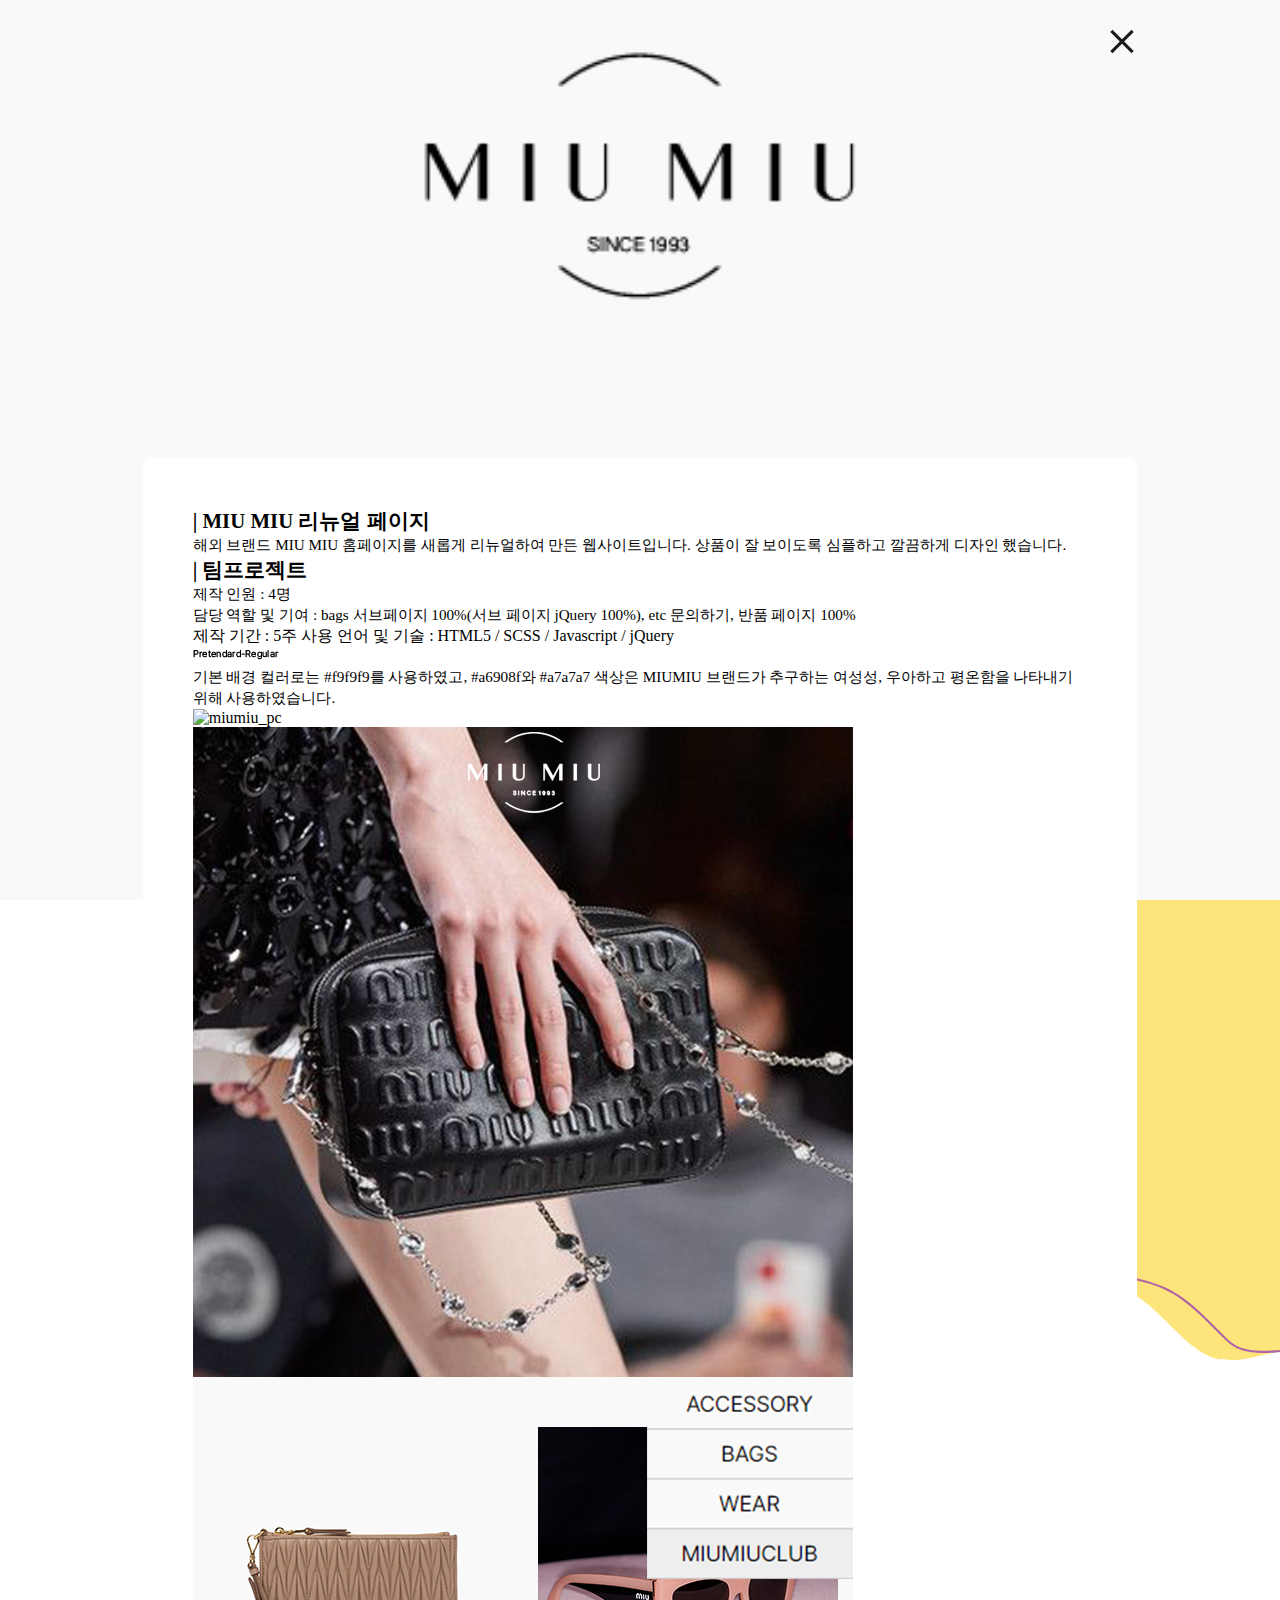
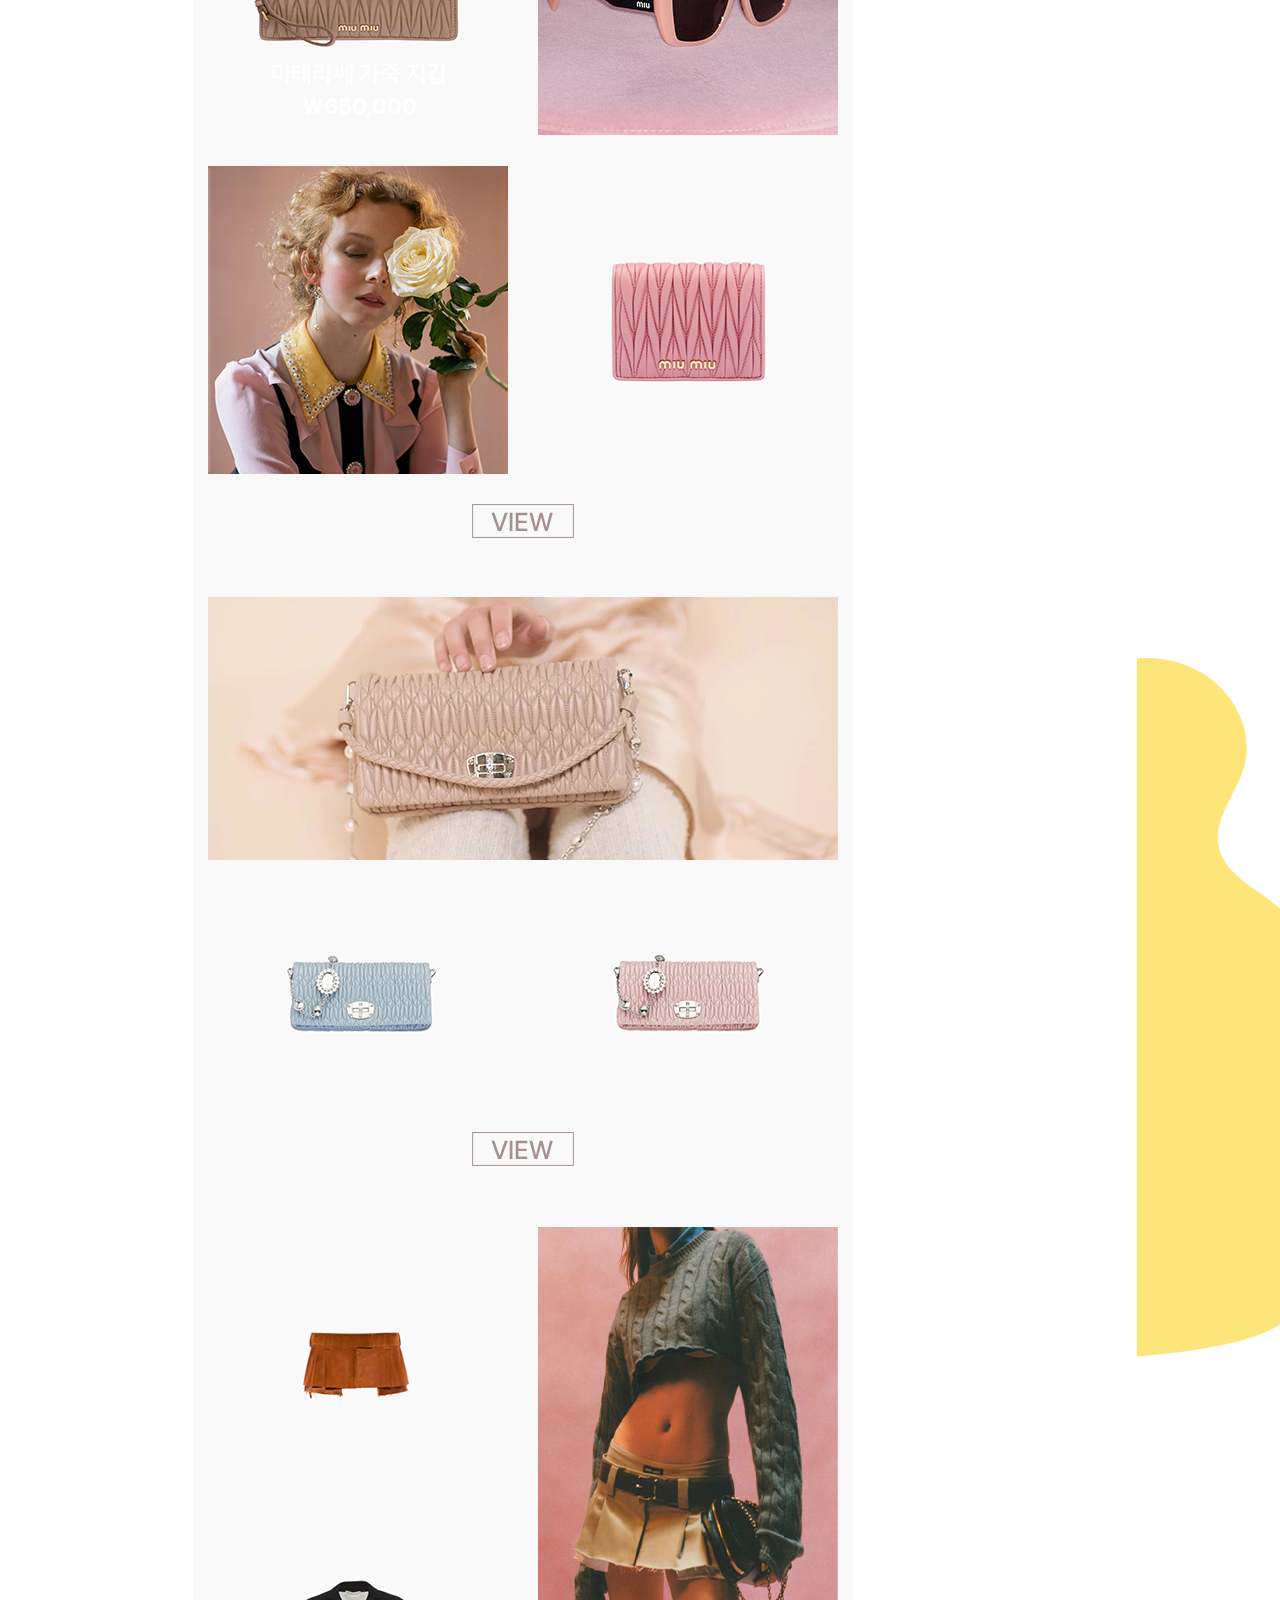
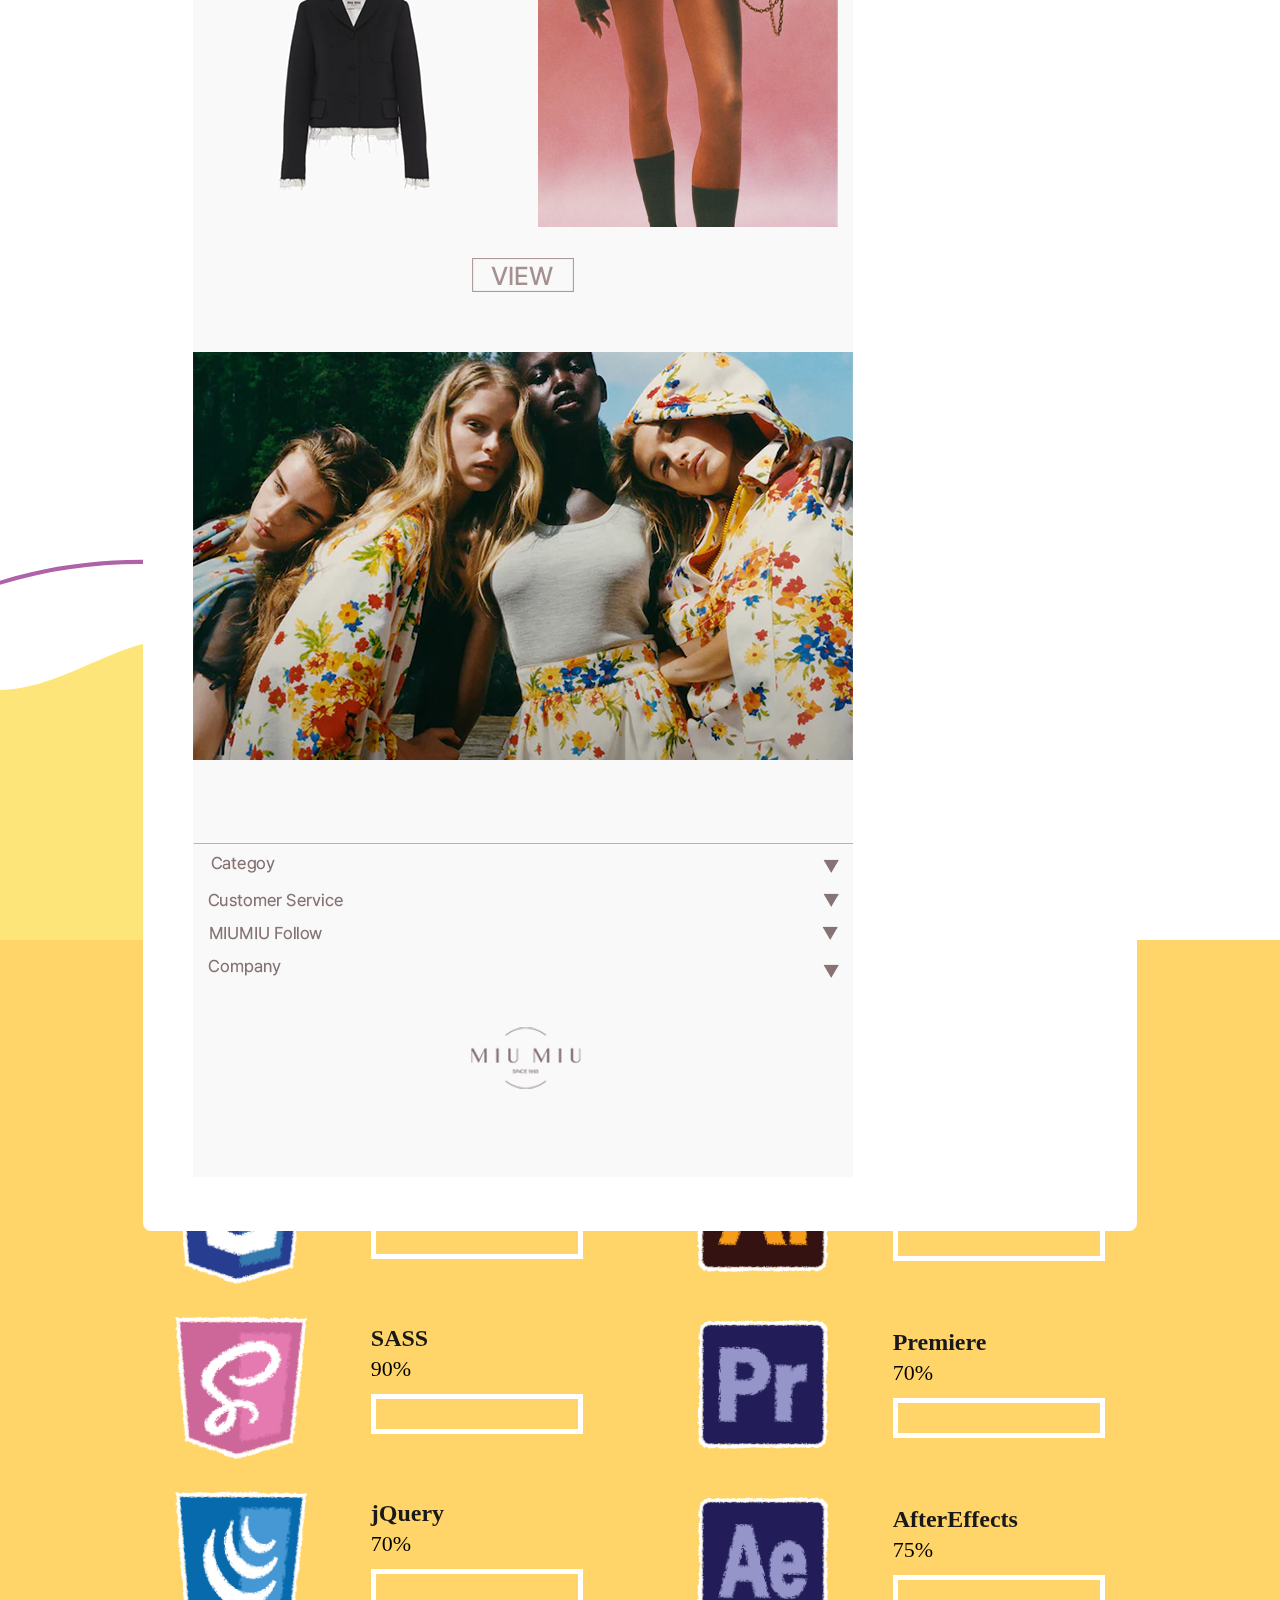
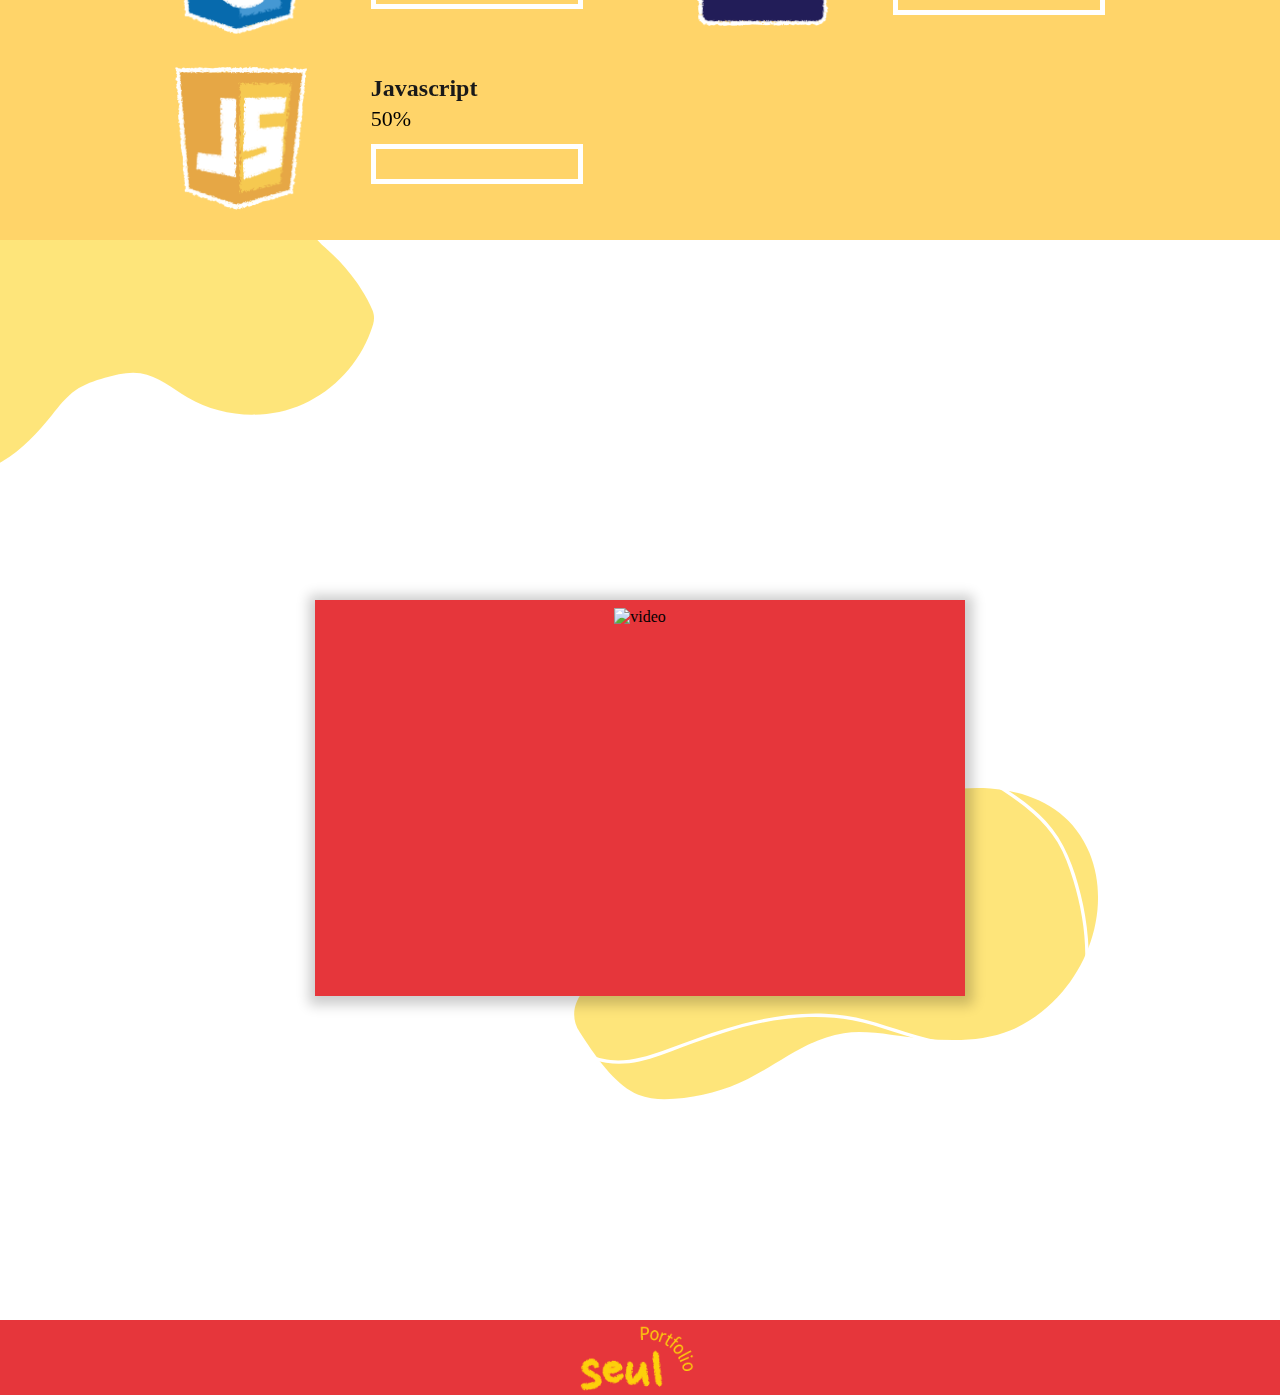
==== index.html @ ece0b1a2 "Add files via upload" ====
<!DOCTYPE html>
<html lang="ko">
<head>
    <meta charset="UTF-8">
    <meta http-equiv="X-UA-Compatible" content="IE=edge">
    <meta name="title" property="og:title" content="seul's portfolio">
    <meta name="images" property="og:image" content="./images/thumnail.png">
    <meta name="description" property="og:description" content="안녕하세요! 이슬의 프로필 포트폴리오입니다.">
    <meta name="type" property="og:type" content="article">
    <meta name="Author" content="이슬">
    <meta name="description" content="프로필 포트폴리오입니다. 스킬과 포트폴리오 작업물을 볼 수 있습니다.">
    <link rel="stylesheet" href="./css/index.css">
    <link rel="shortcut icon" href="./images/favicon.ico">
    <script src="./js/jquery.js"></script>
    <script src="./js/script.js"></script>
    <title>LEE SEUL</title>
</head>
<body>
    <div id="wrapper">
        <header>
            <div class="grid">
                <div class="logo">
                    <a href="./index.html"><img src="./images/logo_red.png" alt="logoRed" /></a>
                </div>
                
                <div class="mobileMenu">
                    <span></span>
                    <span></span>
                    <span></span>
                </div>
                
                <nav>
                    <ul id="gnb">
                        <li><a href="#about">ABOUT</a></li>
                        <li><a href="#web">WEB</a></li>
                        <li><a href="#skills">SKILLS</a></li>
                        <li><a href="#video">VIDEO</a></li>
                        <li><a href="https://github.com/JjongjJong0" target="_blank"><img src="./images/github_icon.png" alt="gitHurb" /></a></li>
                    </ul>
                </nav>
            </div><!--grid-->
        </header>

        <div class="loader">
            <div class="background">
                <div class="grid">
                    <div class="logoBox">
                        <h1>
                            <img src="./images/loading_logo.svg" alt="logo" />
                        </h1>
                    </div>

                    <div class="rotate">
                        <p class="circleText">
                            <img src="./images/rotate_logo.svg" alt="rotateLogo" />
                        </p>
                    </div>
                </div>
            </div>
        </div><!-- loader -->

        <main>
            <section id="about">
                <div class="grid">
                    <h2>ABOUT ME</h2>
                    <div class="about-flex">
                        <div class="polaroidBox">
                            <div class="polaroid">
                                <div class="avatar">
                                    <img src="./images/me.gif" alt="avatar" />
                                </div><!--avatar-->
                                <div class="textBox">
                                    <img src="./images/flowers.png" alt="flowers" />
                                    <strong>ABOUT ME</strong>
                                    <div class="txtEmoji">
                                        <img src="./images/text_emoji.png" alt="textEmoji">
                                    </div>
                                    <div class="txtEmoji blur">
                                        <img src="./images/text_emoji.png" alt="textEmoji" />
                                    </div>
                                </div><!--textBox-->
                            </div><!--polaroid-->
                        </div><!--polaroid-box-->
    
                        <div class="emoji">
                            <div class="tape">
                                <img src="./images/purpletape.png" alt="purpletape" />
                            </div>
                            <div class="yellowStar">
                                <img src="./images/yellow_star.png" alt="yellowStar" />
                            </div>
                            <div class="redStar">
                                <img src="./images/red_star.png" alt="redStar" />
                            </div>
                            <div class="purpleSpring">
                                <img src="./images/purple_spring.png" alt="purpleSpring" />
                            </div>
                            <div class="yellowWave">
                                <img src="./images/yellow_wave.png" alt="yellowWave" />
                            </div>
                            <div class="purpleArrow">
                                <img src="./images/purple_arrow.png" alt="purpleArrow" />
                            </div>
                            
                        </div>
                        
                        <div class="profile">
                            <ul>
                                <li>name.</li>
                                <li>birth.</li>
                                <li>tel.</li>
                                <li>email.</li>
                                <li>language.</li>
                            </ul>
        
                            <ul>
                                <li>이슬</li>
                                <li>1996.11.18</li>
                                <li>010.6445.3759</li>
                                <li>gksmf7073@outlook.kr</li>
                                <li>Japanese</li>
                            </ul>
                        </div><!--profile-->
                    </div><!--about-flex-->
                </div><!--grid-->
            </section><!--about-->

            <div class="square">
                <div class="squareImg1"><img src="./images/square.svg" alt="square1" /></div>

                <div class="squareImg2"><img src="./images/square2.svg" alt="square2" /></div>

                <div class="squareImg3"><img src="./images/square3.svg" alt="square3" /></div>

                <div class="squareImg4"><img src="./images/square4.svg" alt="square4" /></div>

                <div class="squareImg5"><img src="./images/square5.svg" alt="square5" /></div>

                <div class="squareImg6"><img src="./images/square6.svg" alt="square6" /></div>

                <div class="squareImg7"><img src="./images/square7.svg" alt="square7" /></div>
            </div>

            <div id="modal">
                <div class="modal-up">
                    <div class="modal-text">
                        <h3>끊임없이 목표를 향해 달려가다!</h3>
                        <p>안녕하세요 웹퍼블리셔라는 새로운 목표를 향해 달려가고 있는 이슬 입니다.<br>
                        웹퍼블리싱은 생각한것을 바로 웹에 표현할 수 있다는 점이 큰 매력으로 다가왔습니다. 6개월간 학원에서 공부하면서 지치는 날도 많았지만 한번도 즐겁지 않은적이 없었습니다.
                        지금도 꾸준히 즐겁게 공부를 하고 있고, 더욱더 성장하는 모습 보여드리겠습니다.
                        </p>
                    </div>
                    <div class="closeBtn"><img src="./images/close_btn.png" alt="closebutton" /></div>
                </div><!--modalUp-->
            </div><!--modal-->

            <section id="web">
                <div class="grid">
                    <h2>web</h2>
                    <div class="project1 scroll slideLeft">
                        <div class="pro1-box">
                            <div class="purpleStar">
                                <img src="./images/purple_star.png" alt="purpleStar">
                            </div>
                            <div class="box-img">
                                <img src="./images/pro1_pc.png" alt="pro1-box">
                            </div>
                            <div class="pro1-img">
                                <img src="./images/miumiu.png" alt="miumiu">
                                <div class="pro1-text">
                                    <h3>MIU MIU</h3>
                                    <strong>#반응형 #팀프로젝트 #JavaScript #jQuery</strong>
                                    <p>
                                        해외 브랜드 MIU MIU 홈페이지를 리뉴얼하여 만든 웹사이트입니다.
                                    </p>
                                    <button class="view"><a href="https://seul0.github.io/" target="_blank">VIEW SITE</a></button>
                                    <button class="process"><a href="#">DETAILS</a></button>
                                </div><!--pro1-text-->
                            </div> <!--pro1-img-->
                        </div><!--pro1-box-->
                    </div><!--project1-->

                    <div class="pro1-details">
                        <div class="grid">
                            <div class="details-btn">
                                <span></span>
                                <span></span>
                            </div>
                            <div class="title">
                                <img src="./images/miumiu_logo.png" alt="miumiu_logo">
                            </div>
                            <div class="details-txt">
                                <div class="outline">
                                    <strong>| MIU MIU 리뉴얼 페이지</strong>
                                    <p>
                                        해외 브랜드 MIU MIU 홈페이지를 새롭게 리뉴얼하여 만든 웹사이트입니다. 상품이 잘 보이도록 심플하고 깔끔하게 디자인 했습니다.
                                    </p>
                                    <strong>| 팀프로젝트</strong>
                                    <p>제작 인원 : 4명</p>
                                    <p>담당 역할 및 기여 : bags 서브페이지 100%(서브 페이지 jQuery 100%), etc 문의하기, 반품 페이지 100%</p>
                                    제작 기간 : 5주
                                    사용 언어 및 기술 : HTML5 / SCSS / Javascript / jQuery
                                </div>
                                <div class="font">
                                    <h2>| Font</h2>
                                    <p><img src="./images/font_img.png" alt="font_img"></p>
                                </div>
                                <div class="color">
                                    <h2>| Color</h2>
                                    <span></span>
                                    <span></span>
                                    <span></span>
                                    <p> 기본 배경 컬러로는 #f9f9f9를 사용하였고, #a6908f와 #a7a7a7 색상은 MIUMIU 브랜드가 추구하는 여성성, 우아하고 평온함을 나타내기 위해 사용하였습니다. 
                                    </p>
                                </div>
    
                                <div class="img-box">
                                    <div class="img-pc">
                                        <h2>| PC</h2>
                                        <img src="./images/miumiu.png" alt="miumiu_pc">
                                    </div>
    
                                    <div class="img-mobile">
                                        <h2>| Mobile</h2>
                                        <img src="./images/miumiu_mobile.png" alt="miumiu_mobile">
                                    </div>
                                </div><!--img-box-->
                            </div><!--details-txt-->
                        </div><!--grid-->
                    </div><!--pro1-details-->

                    <div class="project2 scroll slideRight">
                        <div class="pro2-box">
                            <div class="purpleWave">
                                <img src="./images/purple_wave.png" alt="purpleWave">
                            </div>
                            <div class="purpleSpring2">
                                <img src="./images/purple_spring2.png" alt="purpleSpring2">
                            </div>
                            <div class="pro2-img">
                                <img src="./images/miumiu.png" alt="re_">
                                <div class="pro2-text">
                                    <h3>re_</h3>
                                    <strong>#반응형 #애니메이션 #모달창</strong>
                                    <p>
                                        LA에 위치한 친환경 식료품점 홈페이지를 클론코딩 하였습니다.
                                    </p>
                                    <button class="view"><a href="https://jjongjjong0.github.io/" target="_blank">VIEW SITE</a></button>
                                </div><!--pro2-text-->
                            </div><!--pro2-img-->
                        </div><!--pro2-box-->
                    </div><!--project2-->

                    <div class="project3 scroll slideLeft">
                        <div class="pro3-box">
                            <div class="purpleTiara">
                                <img src="./images/purple_tiara.png" alt="purpleTiara">
                            </div>
                            <div class="pro3-img">
                                <img src="./images/miumiu.png" alt="LunaBrew">
                                <div class="pro3-text">
                                    <h3>LunaBrew</h3>
                                    <strong>#반응형 #애니메이션 #jQuery</strong>
                                    <p>
                                        수제 맥주 전문점 홈페이지를 클론코딩 하였습니다.
                                    </p>
                                    <button class="view"><a href="#" target="_blank">VIEW SITE</a></button>
                                    <button class="process"><a href="#">DETAILS</a></button>
                                </div><!--pro3-text-->
                            </div><!--pro3-img-->
                        </div><!--pro3-yellow-->
                    </div><!--project3-->

                    <div class="project4 scroll slideRight">
                        <div class="pro4-box">
                            <div class="flowers">
                                <img src="./images/flowers2.png" alt="flowers2">
                            </div>
                            <div class="pro4-red">
                                <div class="pro4-yellow">
                                    <div class="pro4-img">
                                        <img src="./images/miumiu.png" alt="portfolio">
                                        <div class="pro4-text">
                                            <h3>Portfolio</h3>
                                            <strong>#반응형 #모달창 #jQuery</strong>
                                            <p>
                                                포트폴리오를 전시할 목적으로 만든 웹사이트입니다.
                                            </p>
                                            <button class="view"><a href="./index.html" target="_blank">VIEW SITE</a></button>
                                            <button class="process"><a href="#">DETAILS</a></button>
                                        </div><!--pro4-text-->
                                    </div><!--pro4-img-->
                                </div><!--pro4-red-->
                            </div><!--pro4-yellow-->
                        </div><!--pro4-box-->
                    </div><!--project4-->
                </div><!--grid-->
            </section><!--web-->

            <section id="skills">
                <div class="grid">
                    <h2>skills</h2>
                    <div class="skill-box">
                        <ul>
                            <li class="html">
                                <div class="skill-logo"><img src="./images/html_logo.png" alt="html"></div>
                                <div class="gauge-box">
                                    <div class="skill-text">
                                        <h3>HTML</h3>
                                        <span>90%</span>
                                    </div>
                                    <div class="gauge-border">
                                        <div class="skill-bar" aria-valuenow="90" aria-valuemin="0" aria-valuemax="100"></div>
                                    </div><!--gaugeBorder-->
                                </div><!--gauge-box-->
                                <div class="skill-over-txt">
                                    <p>시멘틱 태그를 사용하여 자유자재로 구조를 만들 수 있습니다.</p>
                                </div><!--skill-over-txt-->
                            </li><!--html-->

                            <li class="css">
                                <div class="skill-logo"><img src="./images/css_logo.png" alt="css"></div>
                                <div class="gauge-box">
                                    <div class="skill-text">
                                        <h3>CSS</h3>
                                        <span>90%</span>
                                    </div>
                                    <div class="gauge-border">
                                        <div class="skill-bar" aria-valuenow="90" aria-valuemin="0" aria-valuemax="100"></div>
                                    </div><!--gaugeBorder-->
                                </div><!--gauge-box-->
                                <div class="skill-over-txt">
                                    <p>css의 구조와 속성을 이해하고 원하는 스타일과 반응형으로 구현이 가능합니다.</p>
                                </div><!--skill-over-txt-->
                            </li><!--css-->

                            <li class="sass">
                                <div class="skill-logo"><img src="./images/sass_logo.png" alt="sass"></div>
                                <div class="gauge-box">
                                    <div class="skill-text">
                                        <h3>SASS</h3>
                                        <span>90%</span>
                                    </div>
                                    <div class="gauge-border">
                                        <div class="skill-bar" aria-valuenow="90" aria-valuemin="0" aria-valuemax="100"></div>
                                    </div><!--gaugeBorder-->
                                </div><!--gauge-box-->
                                <div class="skill-over-txt">
                                    <p>중복을 최소화하고 믹스인을 적절히 사용해 코드를 간결하게 작성할 수 있습니다.</p>
                                </div><!--skill-over-txt-->
                            </li><!--sass-->

                            <li class="jquery">
                                <div class="skill-logo"><img src="./images/jquery_logo.png" alt="jquery"></div>
                                <div class="gauge-box">
                                    <div class="skill-text">
                                        <h3>jQuery</h3>
                                        <span>70%</span>
                                    </div>
                                    <div class="gauge-border">
                                        <div class="skill-bar" aria-valuenow="70" aria-valuemin="0" aria-valuemax="100"></div>
                                    </div><!--gaugeBorder-->
                                </div><!--gauge-box-->
                                <div class="skill-over-txt">
                                    <p>웹퍼블리싱에 필요한 제이쿼리는 대체로 플러그인을 사용하지 않고 구현할 수 있습니다.</p>
                                </div><!--skill-over-txt-->
                            </li><!--jquery-->

                            <li class="js">
                                <div class="skill-logo"><img src="./images/js_logo.png" alt="js"></div>
                                <div class="gauge-box">
                                    <div class="skill-text">
                                        <h3>Javascript</h3>
                                        <span>50%</span>
                                    </div>
                                    <div class="gauge-border">
                                        <div class="skill-bar" aria-valuenow="50" aria-valuemin="0" aria-valuemax="100"></div>
                                    </div><!--gaugeBorder-->
                                </div><!--gauge-box-->
                                <div class="skill-over-txt">
                                    <p>문법을 이해하고 읽을 줄 알며, 제이쿼리와 병행해서 활용합니다.</p>
                                </div><!--skill-over-txt-->
                            </li><!--js-->
                        </ul>
                        
                        <ul>
                            <li class="ps">
                                <div class="skill-logo"><img src="./images/ps_logo.png" alt="ps"></div>
                                <div class="gauge-box">
                                    <div class="skill-text">
                                        <h3>Photoshop</h3>
                                        <span>80%</span>
                                    </div>
                                    <div class="gauge-border">
                                        <div class="skill-bar" aria-valuenow="80" aria-valuemin="0" aria-valuemax="100"></div>
                                    </div><!--gaugeBorder-->
                                </div><!--gauge-box-->
                                <div class="skill-over-txt">
                                    <p>로고 제작, 사진 보정을 능숙하게 할 수 있으며, 웹페이지 제작을 위한 시안 작업이 가능합니다.</p>
                                </div><!--skill-over-txt-->
                            </li><!--ps-->

                            <li class="ai">
                                <div class="skill-logo"><img src="./images/ai_logo.png" alt="ai"></div>
                                <div class="gauge-box">
                                    <div class="skill-text">
                                        <h3>Illustrator </h3>
                                        <span>80%</span>
                                    </div>
                                    <div class="gauge-border">
                                        <div class="skill-bar" aria-valuenow="80" aria-valuemin="0" aria-valuemax="100"></div>
                                    </div><!--gaugeBorder-->
                                </div><!--gauge-box-->
                                <div class="skill-over-txt">
                                    <p>로고 제작, 사진 보정을 능숙하게 할 수 있으며, 웹페이지 제작을 위한 시안 작업이 가능합니다.</p>
                                </div><!--skill-over-txt-->
                            </li><!--ai-->

                            <li class="pr">
                                <div class="skill-logo"><img src="./images/pr_logo.png" alt="pr"></div>
                                <div class="gauge-box">
                                    <div class="skill-text">
                                        <h3>Premiere</h3>
                                        <span>70%</span>
                                    </div>
                                    <div class="gauge-border">
                                        <div class="skill-bar" aria-valuenow="70" aria-valuemin="0" aria-valuemax="100"></div>
                                    </div><!--gaugeBorder-->
                                </div><!--gauge-box-->
                                <div class="skill-over-txt">
                                    <p>주제와 기획의도를 파악하고 편집 방향을 설정할 수 있으며, 영상에 자막과 도형을 활용할 수 있습니다.</p>
                                </div><!--skill-over-txt-->
                            </li><!--pr-->

                            <li class="ae">
                                <div class="skill-logo"><img src="./images/ae_logo.png" alt="ae"></div>
                                <div class="gauge-box">
                                    <div class="skill-text">
                                        <h3>AfterEffects</h3>
                                        <span>75%</span>
                                    </div>
                                    <div class="gauge-border">
                                        <div class="skill-bar" aria-valuenow="75" aria-valuemin="0" aria-valuemax="100"></div>
                                    </div><!--gaugeBorder-->
                                </div><!--gauge-box-->
                                <div class="skill-over-txt">
                                    <p>생각한 스토리를 그래픽으로 구현하여 영상으로 제작할 수 있으며, 광고, CG 등 다양한 곳에 적용 및 활용할 수 있습니다.</p>
                                </div><!--skill-over-txt-->
                            </li><!--ae-->
                        </ul>
                    </div><!--skill-box-->
                </div><!--grid-->
            </section><!--skills-->

            <section id="video">
                <div class="video-square">
                    <div class="squareImg8"><img src="./images/square8.svg" alt="square8"></div>

                    <div class="squareImg9"><img src="./images/square9.svg" alt="square"></div>
                </div>
                <div class="grid">
                    <div class="video-box">
                        <div class="video-red">
                            <div class="video-img">
                                <img src="./images/video.png" alt="video">
                                <div class="video-text">
                                    <h3>Diana, Princess of Wales</h3>
                                    <p>
                                        다이애나 왕세자비의 인터뷰를 보고 영감을 받아 제작하였습니다.
                                    </p>
                                    <button class="view anim-explode-container">
                                        <a href="#">VIEW</a>
                                        <svg class="anim-explode" role="presentational" viewBox="0 0 500 500"></svg>
                                    </button>
                                </div><!--video-text-->
                            </div><!--video-img-->
                        </div><!--video-red-->
                    </div><!--video-box-->
                </div><!--grid-->
            </section><!--video-->
        </main>
    
        <footer>
            <div class="grid">
                <a href="./index.html"><img src="./images/logo_yellow.png" alt="logoYellow"></a>
            </div><!--grid-->
        </footer>
    </div><!-- wrap -->
</body>
</html>
---- css/index.css ----
@font-face {
  font-family: 'Nanum Pen';
  font-style: normal;
  src: url("../fonts/NanumPenScript-Regular.eot");
  src: local("NanumPenScript-Regular"), url("../fonts/NanumPenScript-Regular.otf") format("embedded-opentype"), url("../fonts/NanumPenScript-Regular.woff") format("woff"), url("../fonts/NanumPenScript-Regular.ttf") format("truetype"), url("../fonts/NanumPenScript-Regular.svg") format("svg");
}

@font-face {
  font-family: 'DK Leftover Crayon';
  font-style: normal;
  src: url("../fonts/DK-Leftover-Crayon.eot");
  src: local("DK-Leftover-Crayon"), url("../fonts/DK Leftover Crayon.otf") format("embedded-opentype"), url("../fonts/DK-Leftover-Crayon.woff") format("woff"), url("../fonts/DK-Leftover-Crayon.ttf") format("truetype"), url("../fonts/DK-Leftover-Crayon.svg") format("svg");
}

* {
  margin: 0;
  padding: 0;
  -webkit-box-sizing: border-box;
          box-sizing: border-box;
}

body {
  font-size: 16px;
  font-family: "Noto Sans KR";
}

ol,
ul {
  list-style: none;
}

a {
  display: block;
  text-decoration: none;
  color: #191919;
}

h2 {
  font-size: 0;
}

h3 {
  font-size: 2em;
  color: #191919;
}

h4 {
  font-size: 1.1em;
  font-weight: normal;
}

p {
  font-size: 0.95em;
  font-weight: 500;
}

strong {
  font-size: 1.1em;
}

span {
  font-size: 1.375em;
}

button {
  border: none;
  background-color: transparent;
}

header,
nav,
main,
article,
aside,
section,
footer {
  display: block;
}

@media only screen and (min-width: 1200px) {
  #container {
    -ms-scroll-snap-type: y mandatory;
    scroll-snap-type: y mandatory;
    overflow-y: scroll;
    overflow-x: hidden;
    height: 100vh;
    width: 100%;
  }
}

.grid {
  position: relative;
  width: 100%;
  max-width: 1024px;
  margin: 0 auto;
  padding: 0 15px;
}

#wrapper header {
  position: relative;
  position: fixed;
  top: 0;
  left: 0;
  width: 100%;
  height: 75px;
  z-index: 100;
  font-family: "DK Leftover Crayon";
  font-weight: bolder;
  background-color: #feea98;
}

#wrapper header .grid .logo {
  float: left;
}

#wrapper header .grid .logo a img {
  width: 90%;
}

#wrapper header .grid .mobileMenu {
  position: absolute;
  right: 15px;
  top: 12px;
  z-index: 100;
  cursor: pointer;
}

#wrapper header .grid .mobileMenu.open span:first-child {
  -webkit-transform: rotate(45deg) translate(15px, 12px);
          transform: rotate(45deg) translate(15px, 12px);
}

#wrapper header .grid .mobileMenu.open span:nth-child(2) {
  opacity: 0;
}

#wrapper header .grid .mobileMenu.open span:last-child {
  -webkit-transform: rotate(-45deg) translate(15px, -12px);
          transform: rotate(-45deg) translate(15px, -12px);
}

@media screen and (min-width: 1024px) {
  #wrapper header .grid .mobileMenu {
    display: none;
  }
}

#wrapper header .grid .mobileMenu span {
  display: block;
  width: 45px;
  height: 10px;
  -webkit-transition: all 0.25s;
  transition: all 0.25s;
  border-radius: 5px;
  background-color: #e6363b;
  background: url(../images/hamburger_border.png);
  background-size: cover;
}

#wrapper header .grid .mobileMenu span:nth-child(2) {
  margin: 10px 0 10px;
}

#wrapper header .grid nav {
  position: absolute;
  top: 0;
  right: 0;
  width: 100%;
  z-index: 10;
}

#wrapper header .grid nav #gnb {
  display: -webkit-box;
  display: -ms-flexbox;
  display: flex;
  position: absolute;
  top: 0;
  left: 100%;
  width: 100%;
  height: 100vh;
  -webkit-box-orient: vertical;
  -webkit-box-direction: normal;
      -ms-flex-direction: column;
          flex-direction: column;
  -webkit-box-align: center;
      -ms-flex-align: center;
          align-items: center;
  -webkit-box-pack: space-evenly;
      -ms-flex-pack: space-evenly;
          justify-content: space-evenly;
  opacity: 0;
  -webkit-transition: 0.5s;
  transition: 0.5s;
  background-color: #feea98;
}

@media screen and (min-width: 1024px) {
  #wrapper header .grid nav #gnb {
    left: 0;
    height: 65px;
    margin-top: 7px;
    margin-left: 45%;
    -webkit-box-orient: horizontal;
    -webkit-box-direction: normal;
        -ms-flex-direction: row;
            flex-direction: row;
    -webkit-box-pack: unset;
        -ms-flex-pack: unset;
            justify-content: unset;
    opacity: 1;
    -webkit-transition: none;
    transition: none;
    background-color: transparent;
  }
}

#wrapper header .grid nav #gnb.show {
  left: 0;
  opacity: 1;
}

#wrapper header .grid nav #gnb .menuClose {
  position: absolute;
  top: 0;
  right: 0;
}

#wrapper header .grid nav #gnb li {
  background: url(../images/white_wave.png) no-repeat 100% 100%;
  background-size: 0;
}

#wrapper header .grid nav #gnb li:hover {
  background-size: 110%;
}

#wrapper header .grid nav #gnb li:last-child {
  background: url(none);
}

@media screen and (min-width: 1024px) {
  #wrapper header .grid nav #gnb li {
    margin-left: 3%;
  }
}

#wrapper header .grid nav #gnb li:last-child {
  margin-top: 1%;
}

#wrapper header .grid nav #gnb li a {
  font-size: 4rem;
  color: #e6363b;
}

@media screen and (min-width: 1024px) {
  #wrapper header .grid nav #gnb li a {
    font-size: 2.5rem;
  }
}

#wrapper header .grid nav #gnb li a img {
  width: 100%;
}

@media screen and (min-width: 1024px) {
  #wrapper header .grid nav #gnb li a img {
    width: 80%;
  }
}

#wrapper .loader {
  display: none;
}

#wrapper .loader .background {
  position: absolute;
  top: 0;
  left: 0;
  width: 100%;
  height: 100vh;
  z-index: 100;
  -webkit-transition: all 1s;
  transition: all 1s;
  background-color: #ffd469;
}

#wrapper .loader .grid .logoBox {
  position: absolute;
  top: 50vh;
  left: 50%;
  -webkit-transform: translate(-50%, -50%);
          transform: translate(-50%, -50%);
}

#wrapper .loader .grid .logoBox h1 img {
  width: 100%;
}

#wrapper .loader .grid .rotate {
  position: absolute;
  top: 35vh;
  left: 45%;
  font-size: 3.5rem;
  -webkit-animation-duration: 2s;
          animation-duration: 2s;
  -webkit-animation-timing-function: linear;
          animation-timing-function: linear;
  -webkit-animation-iteration-count: 1;
          animation-iteration-count: 1;
  -webkit-animation-name: rotate;
          animation-name: rotate;
}

@-webkit-keyframes rotate {
  from {
    -webkit-transform: rotate(0);
            transform: rotate(0);
  }
  to {
    -webkit-transform: rotate(360deg);
            transform: rotate(360deg);
  }
}

@keyframes rotate {
  from {
    -webkit-transform: rotate(0);
            transform: rotate(0);
  }
  to {
    -webkit-transform: rotate(360deg);
            transform: rotate(360deg);
  }
}

#wrapper .loader .grid .rotate .circleText img {
  width: 100%;
}

#wrapper main #about {
  height: 100vh;
  margin-top: 7vh;
  font-family: "DK Leftover Crayon";
  font-weight: bolder;
  color: #e6363b;
}

@media screen and (min-width: 1024px) {
  #wrapper main #about {
    margin-top: 20vh;
  }
}

@media screen and (min-width: 1024px) {
  #wrapper main #about .grid .about-flex {
    display: -webkit-box;
    display: -ms-flexbox;
    display: flex;
    width: 100%;
    -webkit-box-pack: justify;
        -ms-flex-pack: justify;
            justify-content: space-between;
    -webkit-box-align: center;
        -ms-flex-align: center;
            align-items: center;
  }
}

#wrapper main #about .grid .about-flex .polaroidBox {
  margin: 10% 8% 5%;
  -webkit-transform: scale(0.85, 0.85) rotate(5deg);
          transform: scale(0.85, 0.85) rotate(5deg);
  -webkit-transition: all 0.35s;
  transition: all 0.35s;
}

@media screen and (min-width: 768px) {
  #wrapper main #about .grid .about-flex .polaroidBox {
    margin: 10% 20% 5%;
  }
}

@media screen and (min-width: 1024px) {
  #wrapper main #about .grid .about-flex .polaroidBox {
    margin: 0;
    width: 40%;
  }
}

#wrapper main #about .grid .about-flex .polaroidBox::before {
  position: absolute;
  content: '';
  z-index: -1;
  -webkit-transition: all 0.35s;
  transition: all 0.35s;
}

#wrapper main #about .grid .about-flex .polaroidBox:hover {
  -webkit-transform: scale(1, 1) rotate(0deg);
          transform: scale(1, 1) rotate(0deg);
}

#wrapper main #about .grid .about-flex .polaroidBox .polaroid {
  position: relative;
  padding: 1rem;
  background: #fff;
  width: 100%;
  height: 100%;
  max-width: 450px;
  -webkit-box-shadow: 0 0.25rem 1rem rgba(25, 25, 25, 0.2);
          box-shadow: 0 0.25rem 1rem rgba(25, 25, 25, 0.2);
}

#wrapper main #about .grid .about-flex .polaroidBox .polaroid .avatar img {
  width: 100%;
}

#wrapper main #about .grid .about-flex .polaroidBox .polaroid .textBox {
  position: relative;
  margin-left: 5%;
  cursor: pointer;
}

#wrapper main #about .grid .about-flex .polaroidBox .polaroid .textBox img {
  width: 25%;
}

#wrapper main #about .grid .about-flex .polaroidBox .polaroid .textBox strong {
  background: url(../images/wave.png) no-repeat right bottom;
  background-size: 35%;
  color: #e6363b;
  font-size: 3.2rem;
}

#wrapper main #about .grid .about-flex .polaroidBox .polaroid .textBox .txtEmoji {
  position: absolute;
  right: 5%;
  top: 0;
}

@media screen and (min-width: 768px) {
  #wrapper main #about .grid .about-flex .polaroidBox .polaroid .textBox .txtEmoji {
    right: 20%;
  }
}

@media screen and (min-width: 1024px) {
  #wrapper main #about .grid .about-flex .polaroidBox .polaroid .textBox .txtEmoji {
    right: 11%;
  }
}

#wrapper main #about .grid .about-flex .polaroidBox .polaroid .textBox .txtEmoji img {
  width: 100%;
}

#wrapper main #about .grid .about-flex .polaroidBox .polaroid .textBox .txtEmoji.blur {
  display: none;
  -webkit-filter: blur(5px);
          filter: blur(5px);
}

#wrapper main #about .grid .about-flex .emoji img {
  width: 80%;
}

#wrapper main #about .grid .about-flex .emoji .tape {
  position: absolute;
  top: 4%;
  left: 48%;
}

@media screen and (min-width: 768px) {
  #wrapper main #about .grid .about-flex .emoji .tape {
    top: 6%;
    left: 48%;
  }
}

@media screen and (min-width: 1024px) {
  #wrapper main #about .grid .about-flex .emoji .tape {
    top: 25px;
    left: 200px;
  }
}

@media screen and (min-width: 768px) {
  #wrapper main #about .grid .about-flex .emoji .tape img {
    width: 85%;
  }
}

#wrapper main #about .grid .about-flex .emoji .yellowStar {
  position: absolute;
  top: 5%;
  right: 2%;
  z-index: -1;
  -webkit-animation: star 1s infinite linear alternate;
          animation: star 1s infinite linear alternate;
}

@media screen and (min-width: 1024px) {
  #wrapper main #about .grid .about-flex .emoji .yellowStar {
    top: 80px;
    right: 170px;
  }
}

@-webkit-keyframes star {
  from {
    opacity: 0.5;
  }
  to {
    opacity: 1;
  }
  from {
    -webkit-transform: scale(0.85);
            transform: scale(0.85);
  }
  to {
    -webkit-transform: scale(1);
            transform: scale(1);
  }
}

@keyframes star {
  from {
    opacity: 0.5;
  }
  to {
    opacity: 1;
  }
  from {
    -webkit-transform: scale(0.85);
            transform: scale(0.85);
  }
  to {
    -webkit-transform: scale(1);
            transform: scale(1);
  }
}

#wrapper main #about .grid .about-flex .emoji .redStar {
  position: absolute;
  top: 25%;
  left: 4%;
  z-index: -1;
  -webkit-animation: star 0.8s infinite linear alternate;
          animation: star 0.8s infinite linear alternate;
}

@media screen and (min-width: 1024px) {
  #wrapper main #about .grid .about-flex .emoji .redStar {
    top: 150px;
    left: 0;
  }
}

@keyframes star {
  from {
    opacity: 0.5;
  }
  to {
    opacity: 1;
  }
  from {
    -webkit-transform: scale(0.85);
            transform: scale(0.85);
  }
  to {
    -webkit-transform: scale(1);
            transform: scale(1);
  }
}

#wrapper main #about .grid .about-flex .emoji .purpleSpring {
  position: absolute;
  top: 30%;
  right: 0;
  -webkit-animation: spring 1s cubic-bezier(0.455, 0.03, 0.515, 0.955) infinite alternate;
          animation: spring 1s cubic-bezier(0.455, 0.03, 0.515, 0.955) infinite alternate;
}

@-webkit-keyframes spring {
  from {
    -webkit-transform: translateY(0) rotateY(0);
            transform: translateY(0) rotateY(0);
  }
  to {
    -webkit-transform: translateY(-50%) rotateY(-360deg);
            transform: translateY(-50%) rotateY(-360deg);
  }
}

@keyframes spring {
  from {
    -webkit-transform: translateY(0) rotateY(0);
            transform: translateY(0) rotateY(0);
  }
  to {
    -webkit-transform: translateY(-50%) rotateY(-360deg);
            transform: translateY(-50%) rotateY(-360deg);
  }
}

#wrapper main #about .grid .about-flex .emoji .yellowWave {
  position: absolute;
  top: 55%;
  left: 5%;
  z-index: -1;
  -webkit-animation: wave 3s infinite linear alternate;
          animation: wave 3s infinite linear alternate;
}

@media screen and (min-width: 768px) {
  #wrapper main #about .grid .about-flex .emoji .yellowWave {
    top: 58%;
    left: 13%;
  }
}

@media screen and (min-width: 1024px) {
  #wrapper main #about .grid .about-flex .emoji .yellowWave {
    top: 500px;
    left: 0;
  }
  #wrapper main #about .grid .about-flex .emoji .yellowWave img {
    width: 65%;
  }
}

@-webkit-keyframes wave {
  from {
    -webkit-transform: rotate(10deg);
            transform: rotate(10deg);
  }
  to {
    -webkit-transform: rotate(-10deg);
            transform: rotate(-10deg);
  }
}

@keyframes wave {
  from {
    -webkit-transform: rotate(10deg);
            transform: rotate(10deg);
  }
  to {
    -webkit-transform: rotate(-10deg);
            transform: rotate(-10deg);
  }
}

#wrapper main #about .grid .about-flex .emoji .purpleArrow {
  position: absolute;
  top: 58.5%;
  right: 5%;
}

@media screen and (min-width: 768px) {
  #wrapper main #about .grid .about-flex .emoji .purpleArrow {
    top: 62%;
    right: 22%;
  }
}

@media screen and (min-width: 1024px) {
  #wrapper main #about .grid .about-flex .emoji .purpleArrow {
    top: 515px;
    left: 200px;
  }
  #wrapper main #about .grid .about-flex .emoji .purpleArrow img {
    width: 35%;
  }
}

#wrapper main #about .grid .about-flex .profile {
  text-align: center;
}

@media screen and (min-width: 1024px) {
  #wrapper main #about .grid .about-flex .profile {
    width: 55%;
    height: 604px;
    padding: 110px 0;
    padding-left: 70px;
    background: url(../images/border.png) no-repeat left;
  }
}

#wrapper main #about .grid .about-flex .profile ul {
  display: inline-block;
  font-size: 2.3rem;
  line-height: 3.5rem;
}

@media screen and (min-width: 1024px) {
  #wrapper main #about .grid .about-flex .profile ul {
    font-size: 2.7rem;
    line-height: 4.8rem;
  }
}

#wrapper main #about .grid .about-flex .profile ul:last-child {
  margin-left: 10%;
  font-size: 2.2rem;
  font-family: "Nanum Pen";
  font-weight: normal;
  color: #191919;
}

@media screen and (min-width: 768px) {
  #wrapper main #about .grid .about-flex .profile ul:last-child {
    margin-left: 15%;
  }
}

@media screen and (min-width: 1024px) {
  #wrapper main #about .grid .about-flex .profile ul:last-child {
    margin-left: 50px;
  }
}

@media screen and (min-width: 1024px) {
  #wrapper main #about .grid .about-flex .profile ul:last-child {
    font-size: 2.2rem;
  }
}

#wrapper main #about .grid .about-flex .profile ul li {
  text-align: left;
}

#wrapper main .square .squareImg1 {
  position: absolute;
  overflow: hidden;
  top: -5%;
  left: -5%;
  width: 350px;
  height: 400px;
  z-index: -10;
}

@media screen and (min-width: 1024px) {
  #wrapper main .square .squareImg1 {
    top: -120px;
    left: -120px;
    width: 750px;
    height: 750px;
  }
}

#wrapper main .square .squareImg1 img {
  width: 300px;
  -webkit-animation: circle 200s linear infinite;
          animation: circle 200s linear infinite;
}

@media screen and (min-width: 1024px) {
  #wrapper main .square .squareImg1 img {
    width: 700px;
  }
}

#wrapper main .square .squareImg2 {
  position: absolute;
  overflow: hidden;
  top: 45%;
  right: 0;
  width: 300px;
  height: 550px;
  padding: 5%;
  z-index: -10;
}

@media screen and (min-width: 768px) {
  #wrapper main .square .squareImg2 {
    height: 600px;
  }
}

@media screen and (min-width: 1024px) {
  #wrapper main .square .squareImg2 {
    top: 600px;
    width: 600px;
    height: 850px;
  }
}

#wrapper main .square .squareImg2 img {
  width: 500px;
  height: 500px;
  -webkit-animation: circle 190s linear infinite;
          animation: circle 190s linear infinite;
}

@media screen and (min-width: 1024px) {
  #wrapper main .square .squareImg2 img {
    width: 800px;
    height: 700px;
  }
}

#wrapper main .square .squareImg3 {
  position: absolute;
  overflow: hidden;
  top: 105%;
  left: 0;
  width: 100%;
  height: 100%;
  padding-top: 20%;
  padding-left: 5%;
  z-index: -10;
}

@media screen and (min-width: 768px) {
  #wrapper main .square .squareImg3 {
    left: 30%;
    width: 70%;
    height: 60%;
  }
}

@media screen and (min-width: 1024px) {
  #wrapper main .square .squareImg3 {
    top: 1300px;
    left: 35%;
    width: 680px;
    height: 730px;
    padding-top: 130px;
  }
}

#wrapper main .square .squareImg3 img {
  width: 100%;
  -webkit-animation: circle 200s linear infinite;
          animation: circle 200s linear infinite;
  animation-direction: reverse;
}

@media screen and (min-width: 768px) {
  #wrapper main .square .squareImg3 img {
    width: 500px;
  }
}

@media screen and (min-width: 1024px) {
  #wrapper main .square .squareImg3 img {
    width: 480px;
  }
}

#wrapper main .square .squareImg4 {
  position: absolute;
  overflow: hidden;
  top: 170%;
  left: -50%;
  width: 600px;
  height: 800px;
  padding-top: 15%;
  z-index: -10;
}

@media screen and (min-width: 768px) {
  #wrapper main .square .squareImg4 {
    left: -30%;
  }
}

@media screen and (min-width: 1024px) {
  #wrapper main .square .squareImg4 {
    left: -350px;
    width: 1000px;
    height: 1000px;
    padding-top: 150px;
    padding-left: 50px;
  }
}

#wrapper main .square .squareImg4 img {
  width: 500px;
  -webkit-animation: circle 195s linear infinite;
          animation: circle 195s linear infinite;
}

@media screen and (min-width: 1024px) {
  #wrapper main .square .squareImg4 img {
    width: 650px;
  }
}

#wrapper main .square .squareImg5 {
  position: absolute;
  overflow: hidden;
  top: 250%;
  right: 0;
  width: 300px;
  height: 600px;
  padding: 20%;
  z-index: -10;
}

@media screen and (min-width: 768px) {
  #wrapper main .square .squareImg5 {
    top: 230%;
    width: 400px;
    height: 800px;
  }
}

@media screen and (min-width: 1024px) {
  #wrapper main .square .squareImg5 {
    top: 2200px;
    width: 700px;
    height: 800px;
    padding-top: 50px;
  }
}

#wrapper main .square .squareImg5 img {
  width: 300px;
  -webkit-animation: circle 190s linear infinite;
          animation: circle 190s linear infinite;
  animation-direction: reverse;
}

@media screen and (min-width: 768px) {
  #wrapper main .square .squareImg5 img {
    width: 400px;
  }
}

@media screen and (min-width: 1024px) {
  #wrapper main .square .squareImg5 img {
    width: 500px;
  }
}

#wrapper main .square .squareImg6 {
  position: absolute;
  overflow: hidden;
  top: 340%;
  left: 0;
  width: 100%;
  height: 600px;
  padding-top: 20%;
  padding-left: 5%;
  z-index: -10;
}

@media screen and (min-width: 768px) {
  #wrapper main .square .squareImg6 {
    top: 300%;
    height: 800px;
  }
}

@media screen and (min-width: 1024px) {
  #wrapper main .square .squareImg6 {
    top: 3000px;
    left: 30%;
    width: 710px;
    height: 750px;
    padding-top: 150px;
  }
}

#wrapper main .square .squareImg6 img {
  width: 100%;
  -webkit-animation: circle 200s linear infinite;
          animation: circle 200s linear infinite;
}

@media screen and (min-width: 1024px) {
  #wrapper main .square .squareImg6 img {
    width: 600px;
  }
}

#wrapper main .square .squareImg7 {
  position: absolute;
  overflow: hidden;
  top: 400%;
  left: -15%;
  width: 100%;
  height: 60%;
  padding-top: 10%;
  z-index: -10;
}

@media screen and (min-width: 1024px) {
  #wrapper main .square .squareImg7 {
    top: 3600px;
    left: -500px;
    width: 1200px;
    height: 1200px;
    padding-top: 150px;
  }
}

#wrapper main .square .squareImg7 img {
  width: 95%;
  -webkit-animation: circle 185s linear infinite;
          animation: circle 185s linear infinite;
  animation-direction: reverse;
}

@media screen and (min-width: 1024px) {
  #wrapper main .square .squareImg7 img {
    width: 1000px;
  }
}

#wrapper main #modal {
  display: none;
  position: fixed;
  top: 0;
  left: 0;
  width: 100%;
  height: 100%;
  z-index: 100;
  background: rgba(0, 0, 0, 0.6);
}

#wrapper main #modal.on {
  display: block;
}

#wrapper main #modal .modal-up {
  margin: 0 auto;
  width: 95%;
  height: 40%;
  position: fixed;
  left: 50%;
  top: 50%;
  -webkit-transform: translate(-50%, -50%);
          transform: translate(-50%, -50%);
  background: url(../images/memo.png) no-repeat;
  background-size: cover;
}

@media screen and (min-width: 768px) {
  #wrapper main #modal .modal-up {
    width: 70%;
    max-width: 700px;
    max-height: 500px;
  }
}

@media screen and (min-width: 1024px) {
  #wrapper main #modal .modal-up {
    height: 50%;
  }
}

#wrapper main #modal .modal-up .modal-text {
  text-align: center;
  margin: 8%;
}

@media screen and (min-width: 1024px) {
  #wrapper main #modal .modal-up .modal-text {
    margin: 10%;
  }
}

#wrapper main #modal .modal-up .modal-text h3 {
  font-family: "Nanum Pen";
  font-size: 2.1rem;
}

@media screen and (min-width: 1024px) {
  #wrapper main #modal .modal-up .modal-text h3 {
    font-size: 2.5rem;
  }
}

#wrapper main #modal .modal-up .modal-text p {
  margin-top: 5%;
  text-align: justify;
  font-family: "Nanum Pen";
  font-size: 1.7rem;
}

@media screen and (min-width: 1024px) {
  #wrapper main #modal .modal-up .modal-text p {
    font-size: 2rem;
  }
}

#wrapper main #modal .modal-up .closeBtn {
  position: absolute;
  top: 20px;
  right: 10px;
  cursor: pointer;
}

#wrapper main #modal .modal-up .closeBtn img {
  width: 50px;
}

#wrapper main #web .grid .project1 {
  width: 100%;
  height: 80vh;
  margin-top: 20vh;
}

#wrapper main #web .grid .project1 .pro1-box {
  position: relative;
  max-width: 650px;
  max-height: 450px;
  margin: 0 auto;
}

@media screen and (min-width: 768px) {
  #wrapper main #web .grid .project1 .pro1-box {
    height: 55%;
  }
}

@media screen and (min-width: 1024px) {
  #wrapper main #web .grid .project1 .pro1-box {
    margin-left: 0;
  }
}

#wrapper main #web .grid .project1 .pro1-box .purpleStar {
  display: none;
}

@media screen and (min-width: 1024px) {
  #wrapper main #web .grid .project1 .pro1-box .purpleStar {
    display: block;
    position: absolute;
    top: -70px;
    left: 680px;
    z-index: -10;
  }
}

@media screen and (min-width: 1024px) {
  #wrapper main #web .grid .project1 .pro1-box .purpleStar img {
    width: 70px;
  }
}

#wrapper main #web .grid .project1 .pro1-box .box-img {
  -webkit-filter: drop-shadow(5px 5px 5px rgba(0, 0, 0, 0.3));
          filter: drop-shadow(5px 5px 5px rgba(0, 0, 0, 0.3));
}

#wrapper main #web .grid .project1 .pro1-box .box-img img {
  width: 100%;
}

#wrapper main #web .grid .project1 .pro1-box .pro1-img {
  position: absolute;
  top: 1.7%;
  left: 8%;
  overflow: hidden;
  height: 86.5%;
}

@media screen and (min-width: 768px) {
  #wrapper main #web .grid .project1 .pro1-box .pro1-img {
    height: 87.3%;
    min-height: 393px;
  }
}

#wrapper main #web .grid .project1 .pro1-box .pro1-img::before {
  display: block;
  position: absolute;
  top: 0;
  left: 0;
  content: "";
  z-index: 1;
  width: 98.5%;
  height: 100%;
  opacity: 0;
  -webkit-transition: all 0.3s;
  transition: all 0.3s;
  background: #fff;
}

#wrapper main #web .grid .project1 .pro1-box .pro1-img:hover::before {
  opacity: 0.7;
}

#wrapper main #web .grid .project1 .pro1-box .pro1-img img {
  width: 98.5%;
  max-width: 640px;
  -webkit-animation: imgAnimation 10s linear 0.5s infinite alternate;
          animation: imgAnimation 10s linear 0.5s infinite alternate;
}

#wrapper main #web .grid .project1 .pro1-box .pro1-img .pro1-text {
  position: absolute;
  top: 50%;
  left: 49.5%;
  width: 100%;
  -webkit-transform: translate(-50%, -50%);
          transform: translate(-50%, -50%);
  padding: 8%;
  opacity: 0;
  z-index: 2;
  text-align: center;
  -webkit-transition: all 0.3s;
  transition: all 0.3s;
}

#wrapper main #web .grid .project1 .pro1-box .pro1-img .pro1-text h3 {
  margin: 5% 0;
  font-size: 1.8rem;
}

@media screen and (min-width: 768px) {
  #wrapper main #web .grid .project1 .pro1-box .pro1-img .pro1-text h3 {
    font-size: 2.4rem;
  }
}

#wrapper main #web .grid .project1 .pro1-box .pro1-img .pro1-text strong {
  background: url(../images/red_border.png) no-repeat bottom;
  background-size: 100%;
}

@media screen and (min-width: 768px) {
  #wrapper main #web .grid .project1 .pro1-box .pro1-img .pro1-text strong {
    font-size: 1.2rem;
  }
}

#wrapper main #web .grid .project1 .pro1-box .pro1-img .pro1-text p {
  margin: 7% 10%;
  font-size: 1rem;
  text-align: justify;
}

#wrapper main #web .grid .project1 .pro1-box .pro1-img .pro1-text .view {
  padding: 7%;
  margin-right: 4%;
  background: url(../images/red_border.png) no-repeat center;
  background-size: 100%;
}

#wrapper main #web .grid .project1 .pro1-box .pro1-img .pro1-text .view:hover {
  background: url(../images/red_btn.png) no-repeat center;
  background-size: 100%;
}

#wrapper main #web .grid .project1 .pro1-box .pro1-img .pro1-text .view:hover a {
  color: #fff;
}

#wrapper main #web .grid .project1 .pro1-box .pro1-img .pro1-text .view a {
  font-size: 1.3rem;
  font-weight: bolder;
  color: #191919;
}

#wrapper main #web .grid .project1 .pro1-box .pro1-img .pro1-text .process {
  padding: 9%;
  background: url(../images/yellow_btn.png) no-repeat center;
  background-size: 100%;
}

#wrapper main #web .grid .project1 .pro1-box .pro1-img .pro1-text .process a {
  font-size: 1.3rem;
  font-weight: bolder;
  color: #fff;
}

#wrapper main #web .grid .project1 .pro1-box .pro1-img:hover .pro1-text {
  opacity: 1;
}

@-webkit-keyframes imgAnimation {
  0% {
    -webkit-transform: translateY(0);
            transform: translateY(0);
  }
  100% {
    -webkit-transform: translateY(-68%);
            transform: translateY(-68%);
  }
}

@keyframes imgAnimation {
  0% {
    -webkit-transform: translateY(0);
            transform: translateY(0);
  }
  100% {
    -webkit-transform: translateY(-68%);
            transform: translateY(-68%);
  }
}

#wrapper main #web .grid .project1.scroll {
  opacity: 0;
  -webkit-transition: opacity 500ms;
  transition: opacity 500ms;
}

#wrapper main #web .grid .project1.scroll.scrolled {
  opacity: 1;
}

#wrapper main #web .grid .project1.scroll.scrolled.slideLeft {
  -webkit-animation: slide-in-left 1s ease-in-out both;
          animation: slide-in-left 1s ease-in-out both;
}

@-webkit-keyframes slide-in-left {
  0% {
    -webkit-transform: translateX(-100px);
    transform: translateX(-100px);
    opacity: 0;
  }
  100% {
    -webkit-transform: translateX(0);
    transform: translateX(0);
    opacity: 1;
  }
}

@keyframes slide-in-left {
  0% {
    -webkit-transform: translateX(-100px);
    transform: translateX(-100px);
    opacity: 0;
  }
  100% {
    -webkit-transform: translateX(0);
    transform: translateX(0);
    opacity: 1;
  }
}

#wrapper main #web .grid .pro1-details {
  position: fixed;
  top: 0;
  left: 0;
  width: 100%;
  height: 100%;
  z-index: 150;
  background-color: #f9f9f9;
}

#wrapper main #web .grid .pro1-details .grid .details-btn:hover span {
  background-color: #666666;
}

#wrapper main #web .grid .pro1-details .grid .details-btn span {
  display: block;
  position: absolute;
  right: 15px;
  top: 40px;
  width: 30px;
  height: 3px;
  background-color: #191919;
  z-index: 200;
  cursor: pointer;
  -webkit-transform: rotate(45deg);
          transform: rotate(45deg);
}

#wrapper main #web .grid .pro1-details .grid .details-btn span:last-child {
  -webkit-transform: rotate(-45deg);
          transform: rotate(-45deg);
}

#wrapper main #web .grid .pro1-details .grid .title {
  text-align: center;
}

#wrapper main #web .grid .pro1-details .grid .title img {
  width: 90%;
}

#wrapper main #web .grid .pro1-details .grid .details-txt {
  margin: 10% 0;
  border-radius: 8px;
  padding: 5%;
  background-color: #fff;
}

#wrapper main #web .grid .pro1-details .grid .details-txt .outline strong {
  font-size: 1.3rem;
}

#wrapper main #web .grid .pro1-details .grid .details-txt p {
  text-align: left;
}

#wrapper main #web .grid .project2 {
  width: 100%;
  height: 80vh;
}

#wrapper main #web .grid .project2 .pro2-box {
  position: relative;
  width: 100%;
  height: 45%;
  max-width: 650px;
  max-height: 450px;
  margin: 0 auto;
  -webkit-box-shadow: -7px 5px 7px rgba(0, 0, 0, 0.25);
          box-shadow: -7px 5px 7px rgba(0, 0, 0, 0.25);
  background-color: #ffe554;
}

@media screen and (min-width: 768px) {
  #wrapper main #web .grid .project2 .pro2-box {
    height: 55%;
  }
}

@media screen and (min-width: 1024px) {
  #wrapper main #web .grid .project2 .pro2-box {
    margin-right: 0;
  }
}

#wrapper main #web .grid .project2 .pro2-box .purpleWave {
  display: none;
}

@media screen and (min-width: 1024px) {
  #wrapper main #web .grid .project2 .pro2-box .purpleWave {
    display: block;
    position: absolute;
    top: -70px;
    left: -70px;
    z-index: -10;
  }
}

@media screen and (min-width: 1024px) {
  #wrapper main #web .grid .project2 .pro2-box .purpleWave img {
    width: 80px;
  }
}

#wrapper main #web .grid .project2 .pro2-box .purpleSpring2 {
  display: none;
}

@media screen and (min-width: 1024px) {
  #wrapper main #web .grid .project2 .pro2-box .purpleSpring2 {
    display: block;
    position: absolute;
    top: 460px;
    right: 260px;
    z-index: -10;
  }
}

@media screen and (min-width: 1024px) {
  #wrapper main #web .grid .project2 .pro2-box .purpleSpring2 img {
    width: 120px;
  }
}

#wrapper main #web .grid .project2 .pro2-box .pro2-img {
  position: absolute;
  top: 2.1%;
  left: 1.5%;
  overflow: hidden;
  height: 96%;
}

#wrapper main #web .grid .project2 .pro2-box .pro2-img::before {
  display: block;
  position: absolute;
  top: 0;
  left: 0;
  content: "";
  z-index: 1;
  width: 98.6%;
  height: 100%;
  opacity: 0;
  -webkit-transition: all 0.3s;
  transition: all 0.3s;
  background: #fff;
}

#wrapper main #web .grid .project2 .pro2-box .pro2-img:hover::before {
  opacity: 0.7;
}

#wrapper main #web .grid .project2 .pro2-box .pro2-img img {
  width: 98.6%;
  max-width: 640px;
  -webkit-animation: imgAnimation 10s linear 0.5s infinite alternate;
          animation: imgAnimation 10s linear 0.5s infinite alternate;
}

#wrapper main #web .grid .project2 .pro2-box .pro2-img .pro2-text {
  position: absolute;
  top: 50%;
  left: 50%;
  width: 100%;
  -webkit-transform: translate(-50%, -50%);
          transform: translate(-50%, -50%);
  padding: 10%;
  opacity: 0;
  z-index: 2;
  text-align: center;
  -webkit-transition: all 0.3s;
  transition: all 0.3s;
}

#wrapper main #web .grid .project2 .pro2-box .pro2-img .pro2-text h3 {
  margin-bottom: 7%;
  font-size: 1.8rem;
}

@media screen and (min-width: 768px) {
  #wrapper main #web .grid .project2 .pro2-box .pro2-img .pro2-text h3 {
    font-size: 2.4rem;
  }
}

#wrapper main #web .grid .project2 .pro2-box .pro2-img .pro2-text strong {
  background: url(../images/red_border.png) no-repeat bottom;
  background-size: 100%;
}

@media screen and (min-width: 768px) {
  #wrapper main #web .grid .project2 .pro2-box .pro2-img .pro2-text strong {
    font-size: 1.2rem;
  }
}

#wrapper main #web .grid .project2 .pro2-box .pro2-img .pro2-text p {
  margin: 7% 12%;
  font-size: 1rem;
  text-align: justify;
}

#wrapper main #web .grid .project2 .pro2-box .pro2-img .pro2-text .view {
  padding: 7%;
  background: url(../images/red_btn.png) no-repeat center;
  background-size: 100%;
}

#wrapper main #web .grid .project2 .pro2-box .pro2-img .pro2-text .view a {
  font-size: 1.3rem;
  font-weight: bolder;
  color: #fff;
}

#wrapper main #web .grid .project2 .pro2-box .pro2-img:hover .pro2-text {
  opacity: 1;
}

#wrapper main #web .grid .project2.scroll {
  opacity: 0;
  -webkit-transition: opacity 500ms;
  transition: opacity 500ms;
}

#wrapper main #web .grid .project2.scroll.scrolled {
  opacity: 1;
}

#wrapper main #web .grid .project2.scroll.scrolled.slideRight {
  -webkit-animation: slide-in-right 0.7s ease-in-out both;
          animation: slide-in-right 0.7s ease-in-out both;
}

@-webkit-keyframes slide-in-right {
  0% {
    -webkit-transform: translateX(100px);
    transform: translateX(100px);
    opacity: 0;
  }
  100% {
    -webkit-transform: translateX(0);
    transform: translateX(0);
    opacity: 1;
  }
}

@keyframes slide-in-right {
  0% {
    -webkit-transform: translateX(100px);
    transform: translateX(100px);
    opacity: 0;
  }
  100% {
    -webkit-transform: translateX(0);
    transform: translateX(0);
    opacity: 1;
  }
}

#wrapper main #web .grid .project3 {
  width: 100%;
  height: 80vh;
}

#wrapper main #web .grid .project3 .pro3-box {
  position: relative;
  width: 100%;
  height: 45%;
  max-width: 650px;
  max-height: 450px;
  margin: 0 auto;
  -webkit-box-shadow: 7px 5px 7px rgba(0, 0, 0, 0.2);
          box-shadow: 7px 5px 7px rgba(0, 0, 0, 0.2);
  background-color: #fff;
}

@media screen and (min-width: 768px) {
  #wrapper main #web .grid .project3 .pro3-box {
    height: 55%;
  }
}

@media screen and (min-width: 1024px) {
  #wrapper main #web .grid .project3 .pro3-box {
    margin-left: 0;
  }
}

#wrapper main #web .grid .project3 .pro3-box .purpleTiara {
  display: none;
}

@media screen and (min-width: 1024px) {
  #wrapper main #web .grid .project3 .pro3-box .purpleTiara {
    display: block;
    position: absolute;
    top: -65px;
    left: 285px;
  }
}

@media screen and (min-width: 1024px) {
  #wrapper main #web .grid .project3 .pro3-box .purpleTiara img {
    width: 80px;
  }
}

#wrapper main #web .grid .project3 .pro3-box .pro3-img {
  position: absolute;
  top: 2.1%;
  left: 1.5%;
  overflow: hidden;
  height: 96%;
}

@media screen and (min-width: 1024px) {
  #wrapper main #web .grid .project3 .pro3-box .pro3-img {
    top: 8px;
  }
}

#wrapper main #web .grid .project3 .pro3-box .pro3-img::before {
  display: block;
  position: absolute;
  top: 0;
  left: 0;
  content: "";
  z-index: 1;
  width: 100%;
  height: 100%;
  opacity: 0;
  -webkit-transition: all 0.3s;
  transition: all 0.3s;
  background: #fff;
}

#wrapper main #web .grid .project3 .pro3-box .pro3-img:hover::before {
  opacity: 0.7;
}

#wrapper main #web .grid .project3 .pro3-box .pro3-img img {
  width: 98.6%;
  max-width: 640px;
  -webkit-animation: imgAnimation 10s linear 0.5s infinite alternate;
          animation: imgAnimation 10s linear 0.5s infinite alternate;
}

#wrapper main #web .grid .project3 .pro3-box .pro3-img .pro3-text {
  position: absolute;
  top: 50%;
  left: 50%;
  width: 100%;
  -webkit-transform: translate(-50%, -50%);
          transform: translate(-50%, -50%);
  padding: 10%;
  opacity: 0;
  z-index: 2;
  text-align: center;
  -webkit-transition: all 0.3s;
  transition: all 0.3s;
}

#wrapper main #web .grid .project3 .pro3-box .pro3-img .pro3-text h3 {
  margin-bottom: 7%;
  font-size: 1.8rem;
}

@media screen and (min-width: 768px) {
  #wrapper main #web .grid .project3 .pro3-box .pro3-img .pro3-text h3 {
    font-size: 2.4rem;
  }
}

#wrapper main #web .grid .project3 .pro3-box .pro3-img .pro3-text strong {
  background: url(../images/red_border.png) no-repeat bottom;
  background-size: 100%;
}

@media screen and (min-width: 768px) {
  #wrapper main #web .grid .project3 .pro3-box .pro3-img .pro3-text strong {
    font-size: 1.2rem;
  }
}

#wrapper main #web .grid .project3 .pro3-box .pro3-img .pro3-text p {
  margin: 7% 12%;
  font-size: 1rem;
  text-align: justify;
}

#wrapper main #web .grid .project3 .pro3-box .pro3-img .pro3-text .view {
  padding: 7%;
  margin-right: 4%;
  background: url(../images/red_btn.png) no-repeat center;
  background-size: 100%;
}

#wrapper main #web .grid .project3 .pro3-box .pro3-img .pro3-text .view a {
  font-size: 1.3rem;
  font-weight: bolder;
  color: #fff;
}

#wrapper main #web .grid .project3 .pro3-box .pro3-img .pro3-text .process {
  padding: 9.5%;
  background: url(../images/yellow_btn.png) no-repeat center;
  background-size: 100%;
}

#wrapper main #web .grid .project3 .pro3-box .pro3-img .pro3-text .process a {
  font-size: 1.3rem;
  font-weight: bolder;
  color: #fff;
}

#wrapper main #web .grid .project3 .pro3-box .pro3-img:hover .pro3-text {
  opacity: 1;
}

#wrapper main #web .grid .project3.scroll {
  opacity: 0;
  -webkit-transition: opacity 500ms;
  transition: opacity 500ms;
}

#wrapper main #web .grid .project3.scroll.scrolled {
  opacity: 1;
}

#wrapper main #web .grid .project3.scroll.scrolled.slideLeft {
  -webkit-animation: slide-in-left 0.7s ease-in-out both;
          animation: slide-in-left 0.7s ease-in-out both;
}

@keyframes slide-in-left {
  0% {
    -webkit-transform: translateX(-100px);
    transform: translateX(-100px);
    opacity: 0;
  }
  100% {
    -webkit-transform: translateX(0);
    transform: translateX(0);
    opacity: 1;
  }
}

#wrapper main #web .grid .project4 {
  width: 100%;
  height: 80vh;
}

#wrapper main #web .grid .project4 .pro4-box {
  position: relative;
  width: 100%;
  height: 45%;
  max-width: 650px;
  max-height: 450px;
  margin: 0 auto;
}

@media screen and (min-width: 768px) {
  #wrapper main #web .grid .project4 .pro4-box {
    height: 55%;
  }
}

@media screen and (min-width: 1024px) {
  #wrapper main #web .grid .project4 .pro4-box {
    margin-right: 0;
  }
}

#wrapper main #web .grid .project4 .pro4-box .flowers {
  display: none;
}

@media screen and (min-width: 1024px) {
  #wrapper main #web .grid .project4 .pro4-box .flowers {
    display: block;
    position: absolute;
    top: -70px;
    left: -90px;
  }
}

@media screen and (min-width: 1024px) {
  #wrapper main #web .grid .project4 .pro4-box .flowers img {
    width: 100px;
  }
}

#wrapper main #web .grid .project4 .pro4-box .pro4-red {
  width: 100%;
  height: 100%;
  padding: 1.5%;
  z-index: -1;
  -webkit-box-shadow: -7px 5px 7px rgba(0, 0, 0, 0.3);
          box-shadow: -7px 5px 7px rgba(0, 0, 0, 0.3);
  background-color: #e6363b;
}

#wrapper main #web .grid .project4 .pro4-box .pro4-red .pro4-yellow {
  width: 100%;
  height: 100%;
  background-color: #ffe554;
}

#wrapper main #web .grid .project4 .pro4-box .pro4-red .pro4-yellow .pro4-img {
  position: absolute;
  top: 3.5%;
  left: 2.6%;
  overflow: hidden;
  height: 93%;
}

#wrapper main #web .grid .project4 .pro4-box .pro4-red .pro4-yellow .pro4-img::before {
  display: block;
  position: absolute;
  top: 0;
  left: 0;
  content: "";
  z-index: 1;
  width: 97.2%;
  height: 100%;
  opacity: 0;
  -webkit-transition: all 0.3s;
  transition: all 0.3s;
  background: #fff;
}

#wrapper main #web .grid .project4 .pro4-box .pro4-red .pro4-yellow .pro4-img:hover::before {
  opacity: 0.7;
}

#wrapper main #web .grid .project4 .pro4-box .pro4-red .pro4-yellow .pro4-img img {
  width: 97.2%;
  max-width: 640px;
  -webkit-animation: imgAnimation 10s linear 0.5s infinite alternate;
          animation: imgAnimation 10s linear 0.5s infinite alternate;
}

#wrapper main #web .grid .project4 .pro4-box .pro4-red .pro4-yellow .pro4-img .pro4-text {
  position: absolute;
  top: 50%;
  left: 49.5%;
  width: 100%;
  -webkit-transform: translate(-50%, -50%);
          transform: translate(-50%, -50%);
  padding: 10%;
  opacity: 0;
  z-index: 2;
  text-align: center;
  -webkit-transition: all 0.3s;
  transition: all 0.3s;
}

#wrapper main #web .grid .project4 .pro4-box .pro4-red .pro4-yellow .pro4-img .pro4-text h3 {
  margin-bottom: 7%;
}

@media screen and (min-width: 768px) {
  #wrapper main #web .grid .project4 .pro4-box .pro4-red .pro4-yellow .pro4-img .pro4-text h3 {
    font-size: 2.4rem;
  }
}

#wrapper main #web .grid .project4 .pro4-box .pro4-red .pro4-yellow .pro4-img .pro4-text strong {
  background: url(../images/red_border.png) no-repeat bottom;
  background-size: 100%;
}

@media screen and (min-width: 768px) {
  #wrapper main #web .grid .project4 .pro4-box .pro4-red .pro4-yellow .pro4-img .pro4-text strong {
    font-size: 1.2rem;
  }
}

#wrapper main #web .grid .project4 .pro4-box .pro4-red .pro4-yellow .pro4-img .pro4-text p {
  margin: 7% 12%;
  font-size: 1rem;
  text-align: justify;
}

#wrapper main #web .grid .project4 .pro4-box .pro4-red .pro4-yellow .pro4-img .pro4-text .view {
  padding: 7%;
  margin-right: 4%;
  background: url(../images/red_btn.png) no-repeat center;
  background-size: 100%;
}

#wrapper main #web .grid .project4 .pro4-box .pro4-red .pro4-yellow .pro4-img .pro4-text .view a {
  font-size: 1.3rem;
  font-weight: bolder;
  color: #fff;
}

#wrapper main #web .grid .project4 .pro4-box .pro4-red .pro4-yellow .pro4-img .pro4-text .process {
  padding: 9.5%;
  background: url(../images/yellow_btn.png) no-repeat center;
  background-size: 100%;
}

#wrapper main #web .grid .project4 .pro4-box .pro4-red .pro4-yellow .pro4-img .pro4-text .process a {
  font-size: 1.3rem;
  font-weight: bolder;
  color: #fff;
}

#wrapper main #web .grid .project4 .pro4-box .pro4-red .pro4-yellow .pro4-img:hover .pro4-text {
  opacity: 1;
}

#wrapper main #web .grid .project4.scroll {
  opacity: 0;
  -webkit-transition: opacity 500ms;
  transition: opacity 500ms;
}

#wrapper main #web .grid .project4.scroll.scrolled {
  opacity: 1;
}

#wrapper main #web .grid .project4.scroll.scrolled.slideRight {
  -webkit-animation: slide-in-right 0.7s ease-in-out both;
          animation: slide-in-right 0.7s ease-in-out both;
}

@keyframes slide-in-right {
  0% {
    -webkit-transform: translateX(100px);
    transform: translateX(100px);
    opacity: 0;
  }
  100% {
    -webkit-transform: translateX(0);
    transform: translateX(0);
    opacity: 1;
  }
}

#wrapper main #skills {
  display: -webkit-box;
  display: -ms-flexbox;
  display: flex;
  -webkit-box-align: center;
      -ms-flex-align: center;
          align-items: center;
  width: 100%;
  height: 100vh;
  margin: 0 auto;
  background-color: #ffd469;
}

#wrapper main #skills .grid .skill-box {
  display: -webkit-box;
  display: -ms-flexbox;
  display: flex;
  width: 100%;
}

#wrapper main #skills .grid .skill-box ul {
  width: 50%;
  margin: 10% 0;
}

@media screen and (min-width: 1024px) {
  #wrapper main #skills .grid .skill-box ul {
    margin: 50px 0;
  }
}

#wrapper main #skills .grid .skill-box ul:last-child {
  margin-left: 5%;
  line-height: 2.4rem;
}

@media screen and (min-width: 1024px) {
  #wrapper main #skills .grid .skill-box ul:last-child {
    line-height: 3.2rem;
  }
}

#wrapper main #skills .grid .skill-box ul li {
  position: relative;
  display: -webkit-box;
  display: -ms-flexbox;
  display: flex;
  -webkit-box-pack: justify;
      -ms-flex-pack: justify;
          justify-content: space-between;
  width: 100%;
  padding: 12% 0;
}

#wrapper main #skills .grid .skill-box ul li:hover .skill-logo {
  -webkit-animation: skillLogo 0.6s linear both;
          animation: skillLogo 0.6s linear both;
}

@media screen and (min-width: 768px) {
  #wrapper main #skills .grid .skill-box ul li {
    padding: 6% 0;
  }
}

@media screen and (min-width: 1024px) {
  #wrapper main #skills .grid .skill-box ul li {
    -ms-flex-pack: distribute;
        justify-content: space-around;
    padding: 14px 0;
  }
}

#wrapper main #skills .grid .skill-box ul li .skill-logo {
  width: 40%;
}

@media screen and (min-width: 768px) {
  #wrapper main #skills .grid .skill-box ul li .skill-logo {
    width: 32%;
  }
}

@media screen and (min-width: 1024px) {
  #wrapper main #skills .grid .skill-box ul li .skill-logo {
    width: 28%;
  }
}

#wrapper main #skills .grid .skill-box ul li .skill-logo img {
  width: 100%;
}

#wrapper main #skills .grid .skill-box ul li .gauge-box {
  width: 57%;
  margin-top: 2%;
  line-height: 1rem;
}

@media screen and (min-width: 768px) {
  #wrapper main #skills .grid .skill-box ul li .gauge-box {
    width: 58%;
    margin-top: 3%;
  }
}

@media screen and (min-width: 1024px) {
  #wrapper main #skills .grid .skill-box ul li .gauge-box {
    width: 45%;
  }
}

#wrapper main #skills .grid .skill-box ul li .gauge-box .skill-text {
  position: relative;
}

#wrapper main #skills .grid .skill-box ul li .gauge-box .skill-text h3 {
  margin-bottom: 7%;
  font-size: 1.3rem;
}

@media screen and (min-width: 768px) {
  #wrapper main #skills .grid .skill-box ul li .gauge-box .skill-text h3 {
    font-size: 1.5rem;
  }
}

#wrapper main #skills .grid .skill-box ul li .gauge-box .gauge-border {
  height: 30%;
  max-height: 40px;
  margin-top: 7%;
  border: 5px solid #fff;
}

#wrapper main #skills .grid .skill-box ul li .gauge-box .gauge-border .skill-bar {
  width: 0;
  height: 100%;
  -webkit-transition: all 1.5s;
  transition: all 1.5s;
  background-color: #e6363b;
}

#wrapper main #skills .grid .skill-box ul li .skill-over-txt {
  position: absolute;
  top: 16%;
  right: 2%;
  width: 57%;
}

@media screen and (min-width: 768px) {
  #wrapper main #skills .grid .skill-box ul li .skill-over-txt {
    top: 15%;
  }
}

@media screen and (min-width: 1024px) {
  #wrapper main #skills .grid .skill-box ul li .skill-over-txt {
    top: 10%;
  }
}

#wrapper main #skills .grid .skill-box ul li .skill-over-txt p {
  line-height: 1.3rem;
  text-align: justify;
  color: #fff;
}

@media screen and (min-width: 768px) {
  #wrapper main #skills .grid .skill-box ul li .skill-over-txt p {
    font-size: 1.1rem;
    line-height: 1.4rem;
  }
}

@media screen and (min-width: 1024px) {
  #wrapper main #skills .grid .skill-box ul li .skill-over-txt p {
    font-size: 1.25rem;
    line-height: 1.6rem;
  }
}

@-webkit-keyframes skillLogo {
  0% {
    -webkit-transform: scale(1) rotate3d(-1, 1, 0, 0deg);
            transform: scale(1) rotate3d(-1, 1, 0, 0deg);
  }
  50% {
    -webkit-transform: scale(1.3) rotate3d(-1, 1, 0, 180deg);
            transform: scale(1.3) rotate3d(-1, 1, 0, 180deg);
  }
  100% {
    -webkit-transform: scale(1) rotate3d(-1, 1, 0, 360deg);
            transform: scale(1) rotate3d(-1, 1, 0, 360deg);
  }
}

@keyframes skillLogo {
  0% {
    -webkit-transform: scale(1) rotate3d(-1, 1, 0, 0deg);
            transform: scale(1) rotate3d(-1, 1, 0, 0deg);
  }
  50% {
    -webkit-transform: scale(1.3) rotate3d(-1, 1, 0, 180deg);
            transform: scale(1.3) rotate3d(-1, 1, 0, 180deg);
  }
  100% {
    -webkit-transform: scale(1) rotate3d(-1, 1, 0, 360deg);
            transform: scale(1) rotate3d(-1, 1, 0, 360deg);
  }
}

#wrapper main #video {
  position: relative;
  text-align: center;
}

#wrapper main #video .video-square .squareImg8 {
  position: absolute;
  overflow: hidden;
  top: -70%;
  left: -25%;
  width: 100%;
  height: 60%;
  z-index: -10;
}

@media screen and (min-width: 768px) {
  #wrapper main #video .video-square .squareImg8 {
    left: -40%;
  }
}

#wrapper main #video .video-square .squareImg8 img {
  width: 90%;
  max-width: 500px;
  -webkit-animation: circle 180s linear infinite;
          animation: circle 180s linear infinite;
  animation-direction: reverse;
}

#wrapper main #video .video-square .squareImg9 {
  position: absolute;
  overflow: hidden;
  bottom: 15%;
  right: 0;
  width: 100%;
  height: 70%;
  max-height: 1000px;
  padding-top: 18%;
  z-index: -10;
}

@media screen and (min-width: 768px) {
  #wrapper main #video .video-square .squareImg9 {
    width: 70%;
    bottom: 15%;
    padding-top: 10%;
  }
}

@media screen and (min-width: 1024px) {
  #wrapper main #video .video-square .squareImg9 {
    padding-top: 5%;
  }
}

#wrapper main #video .video-square .squareImg9 img {
  width: 100%;
  max-width: 550px;
  -webkit-animation: circle 200s linear infinite;
          animation: circle 200s linear infinite;
}

@-webkit-keyframes circle {
  0% {
    -webkit-transform: rotate(0);
            transform: rotate(0);
  }
  100% {
    -webkit-transform: rotate(360deg);
            transform: rotate(360deg);
  }
}

@keyframes circle {
  0% {
    -webkit-transform: rotate(0);
            transform: rotate(0);
  }
  100% {
    -webkit-transform: rotate(360deg);
            transform: rotate(360deg);
  }
}

#wrapper main #video .grid .video-box {
  width: 100%;
  height: 80vh;
  margin-top: 40vh;
}

#wrapper main #video .grid .video-box .video-red {
  position: relative;
  width: 100%;
  height: 45%;
  max-width: 650px;
  max-height: 450px;
  margin: 0 auto;
  -webkit-box-shadow: 1px 2px 12px 7px rgba(0, 0, 0, 0.2);
          box-shadow: 1px 2px 12px 7px rgba(0, 0, 0, 0.2);
  background-color: #e6363b;
}

@media screen and (min-width: 768px) {
  #wrapper main #video .grid .video-box .video-red {
    height: 55%;
  }
}

#wrapper main #video .grid .video-box .video-red .video-img {
  position: absolute;
  top: 2.1%;
  left: 1.5%;
  width: 97%;
  height: 96%;
}

#wrapper main #video .grid .video-box .video-red .video-img::before {
  display: block;
  position: absolute;
  top: 0;
  left: 0;
  content: "";
  z-index: 1;
  width: 100%;
  height: 100%;
  opacity: 0;
  -webkit-transition: all 0.3s;
  transition: all 0.3s;
  background: #fff;
}

#wrapper main #video .grid .video-box .video-red .video-img:hover::before {
  opacity: 0.8;
}

#wrapper main #video .grid .video-box .video-red .video-img img {
  width: 100%;
  height: 100%;
  max-width: 640px;
}

#wrapper main #video .grid .video-box .video-red .video-img .video-text {
  position: absolute;
  top: 54%;
  left: 50%;
  width: 100%;
  -webkit-transform: translate(-50%, -50%);
          transform: translate(-50%, -50%);
  padding: 10%;
  opacity: 0;
  z-index: 2;
  text-align: center;
  -webkit-transition: all 0.3s;
  transition: all 0.3s;
}

#wrapper main #video .grid .video-box .video-red .video-img .video-text h3 {
  margin: 10px 0 30px;
  font-size: 1.8rem;
}

@media screen and (min-width: 768px) {
  #wrapper main #video .grid .video-box .video-red .video-img .video-text h3 {
    font-size: 2.5rem;
  }
}

#wrapper main #video .grid .video-box .video-red .video-img .video-text p {
  margin: 7% 10% 0;
  font-size: 1rem;
  text-align: justify;
}

#wrapper main #video .grid .video-box .video-red .video-img .video-text .view {
  position: relative;
  margin-top: 30px;
  padding: 13%;
  background: url(../images/red_btn.png) no-repeat center;
  background-size: 100%;
}

#wrapper main #video .grid .video-box .video-red .video-img .video-text .view a {
  font-size: 1.3rem;
  font-weight: bolder;
  color: #fff;
}

#wrapper main #video .grid .video-box .video-red .video-img .video-text .view svg {
  position: absolute;
  width: 500%;
  height: 500%;
  top: 50%;
  left: 50%;
  -webkit-transform: translate(-50%, -50%);
          transform: translate(-50%, -50%);
  z-index: 10;
}

#wrapper main #video .grid .video-box .video-red .video-img:hover .video-text {
  opacity: 1;
}

#wrapper footer {
  width: 100%;
  text-align: center;
  background-color: #e6363b;
}

#wrapper footer .grid a img {
  width: 25%;
  max-width: 120px;
}
/*# sourceMappingURL=index.css.map */
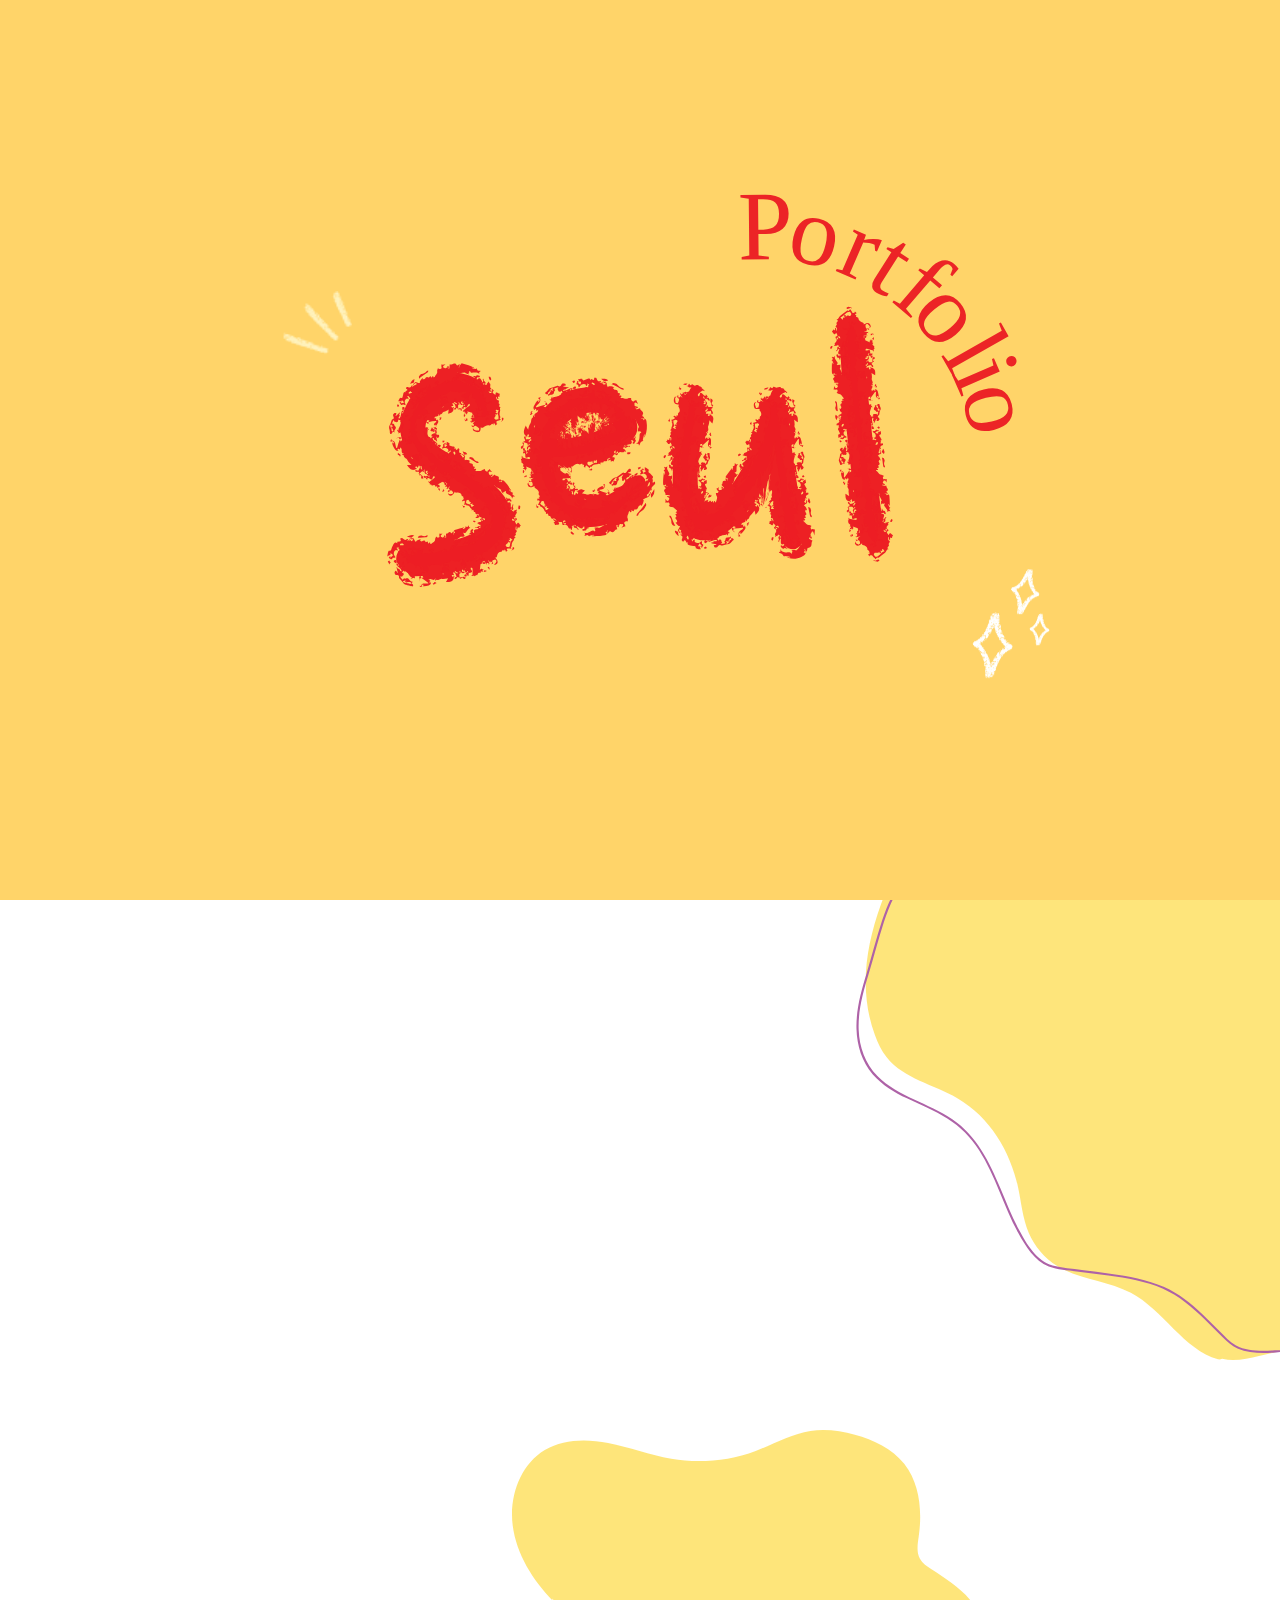
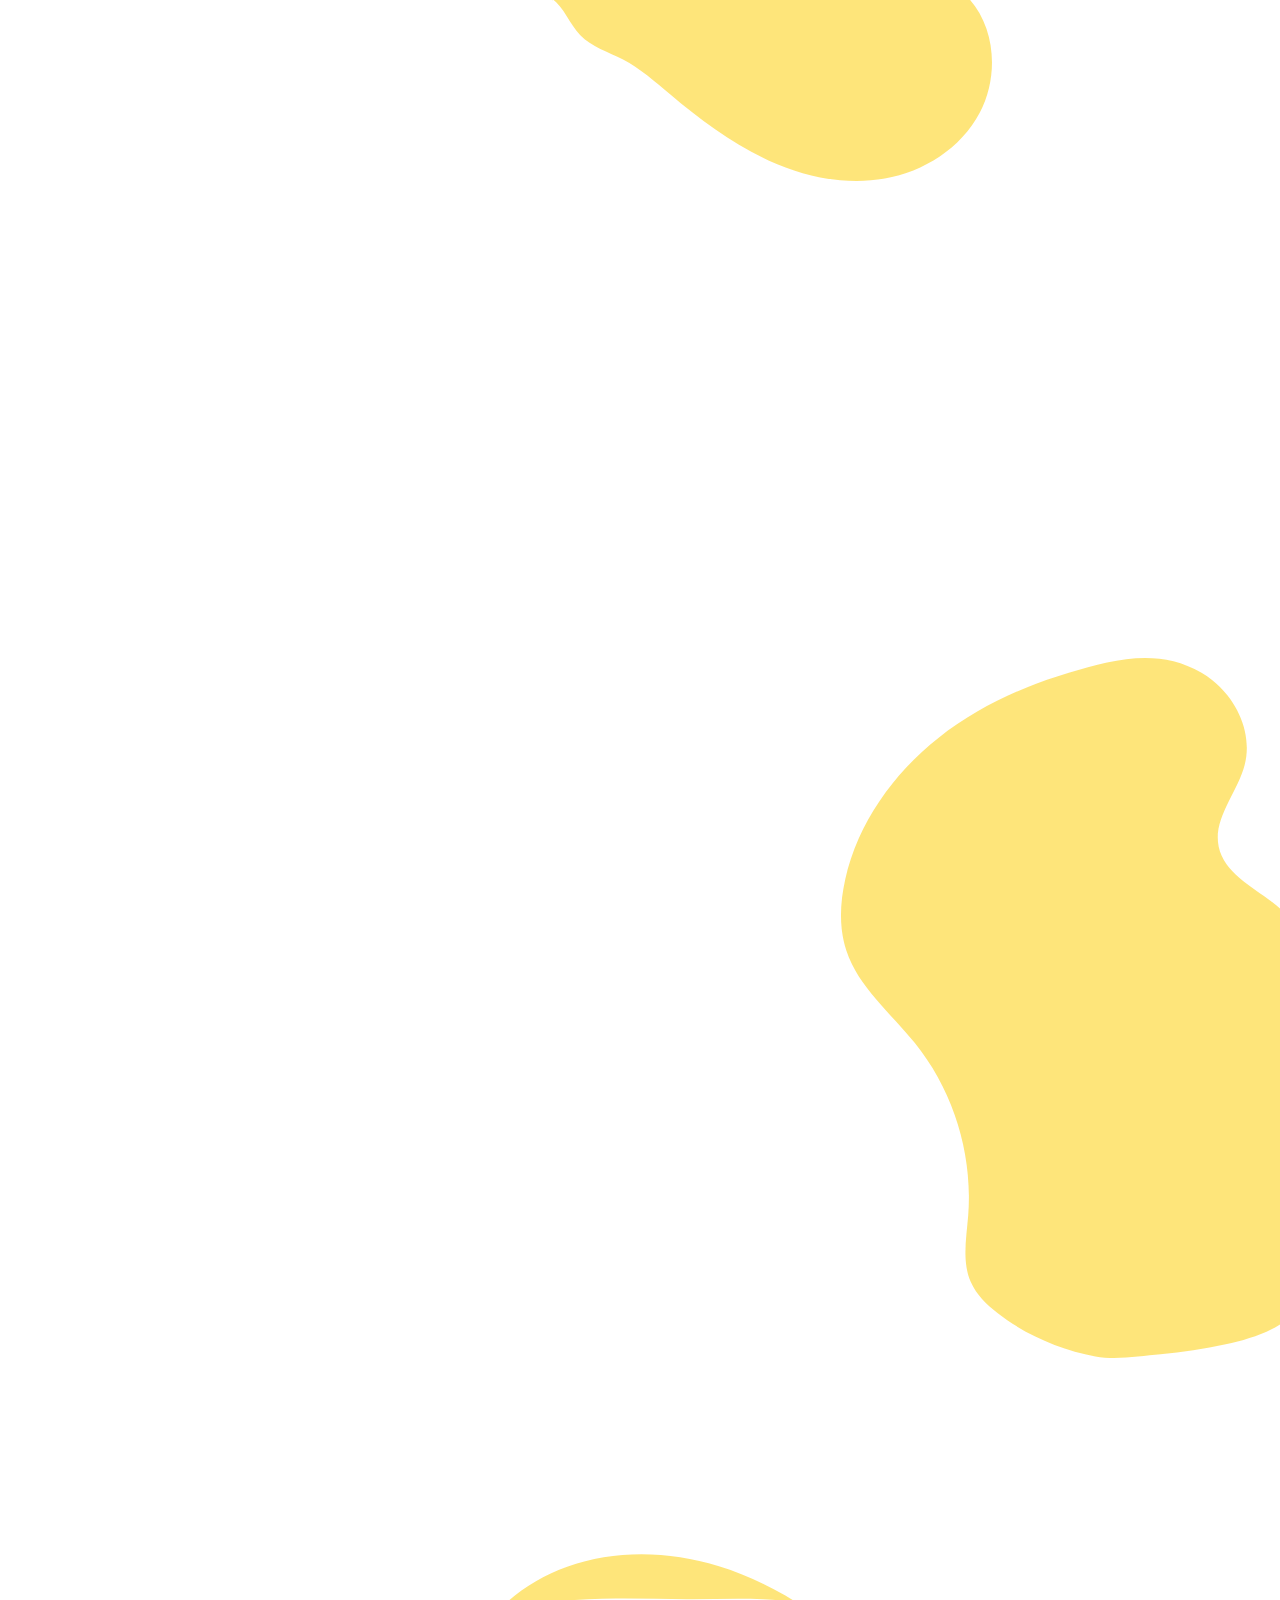
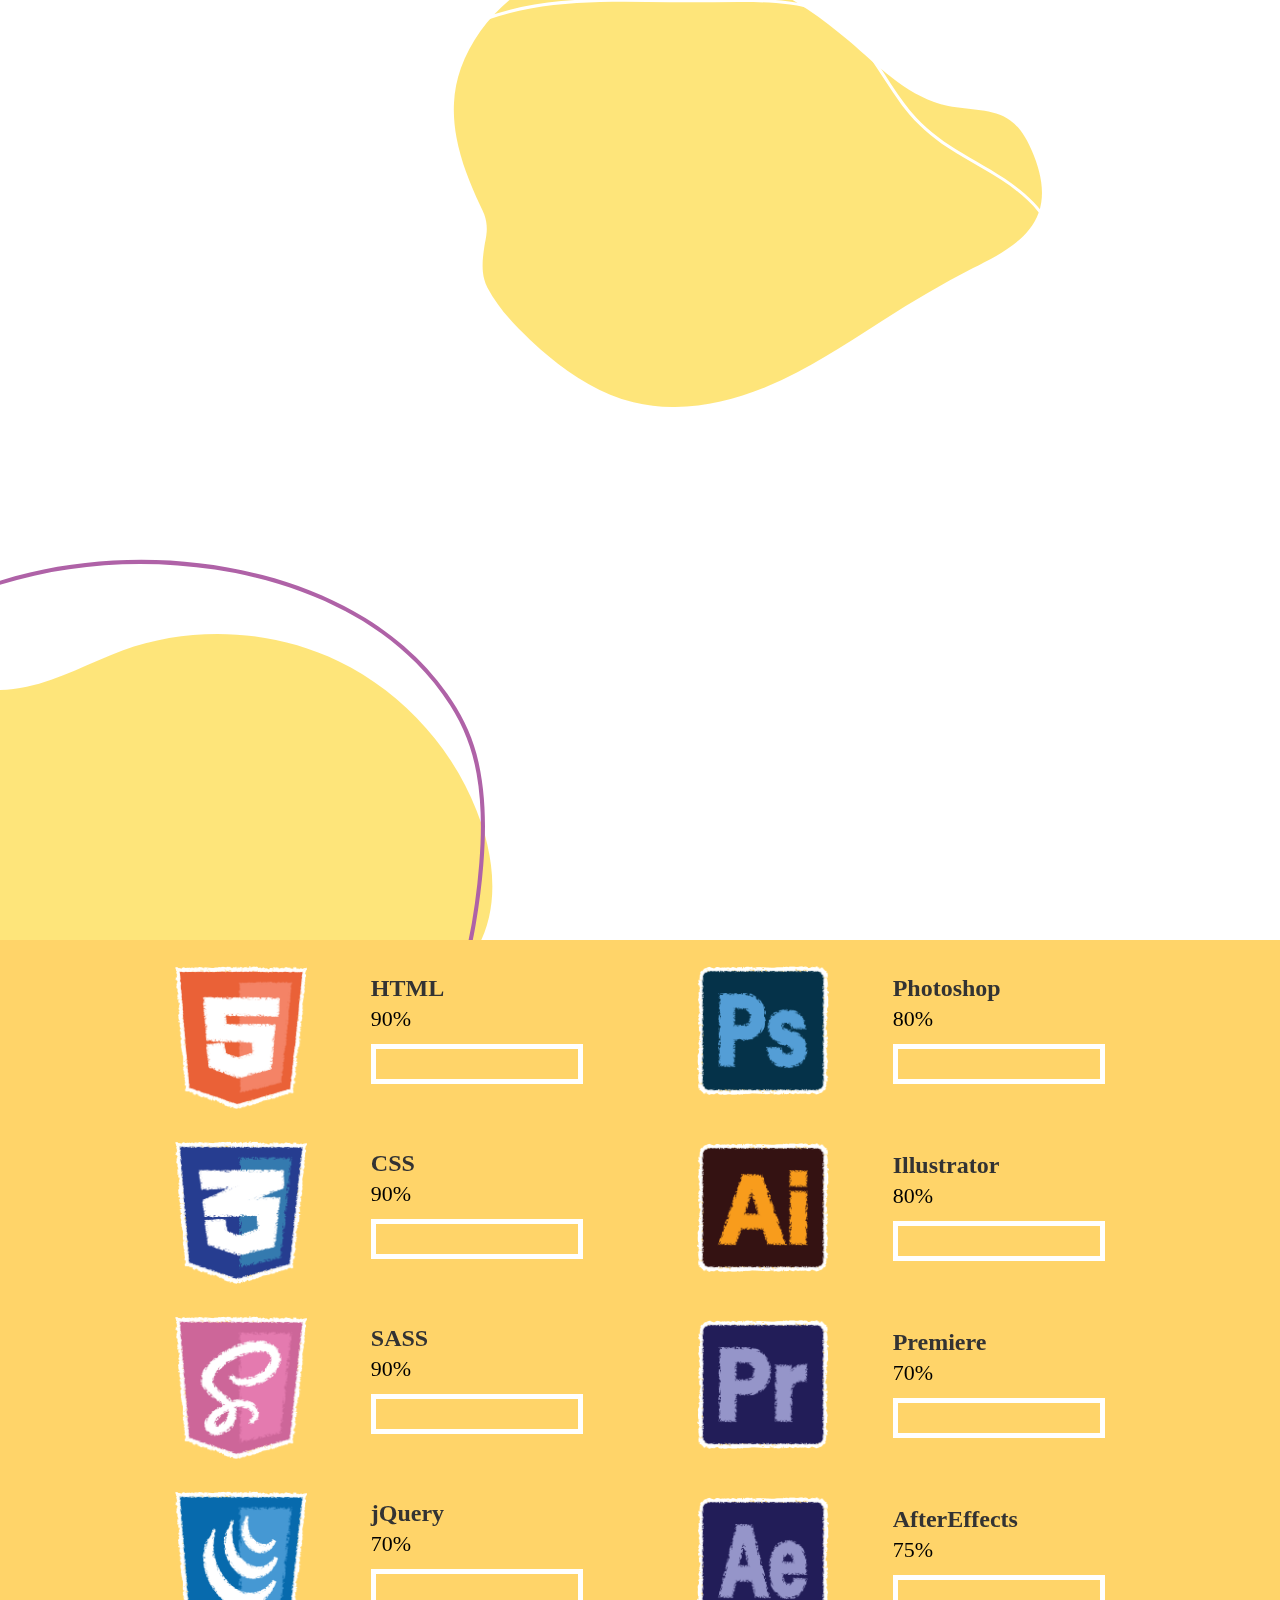
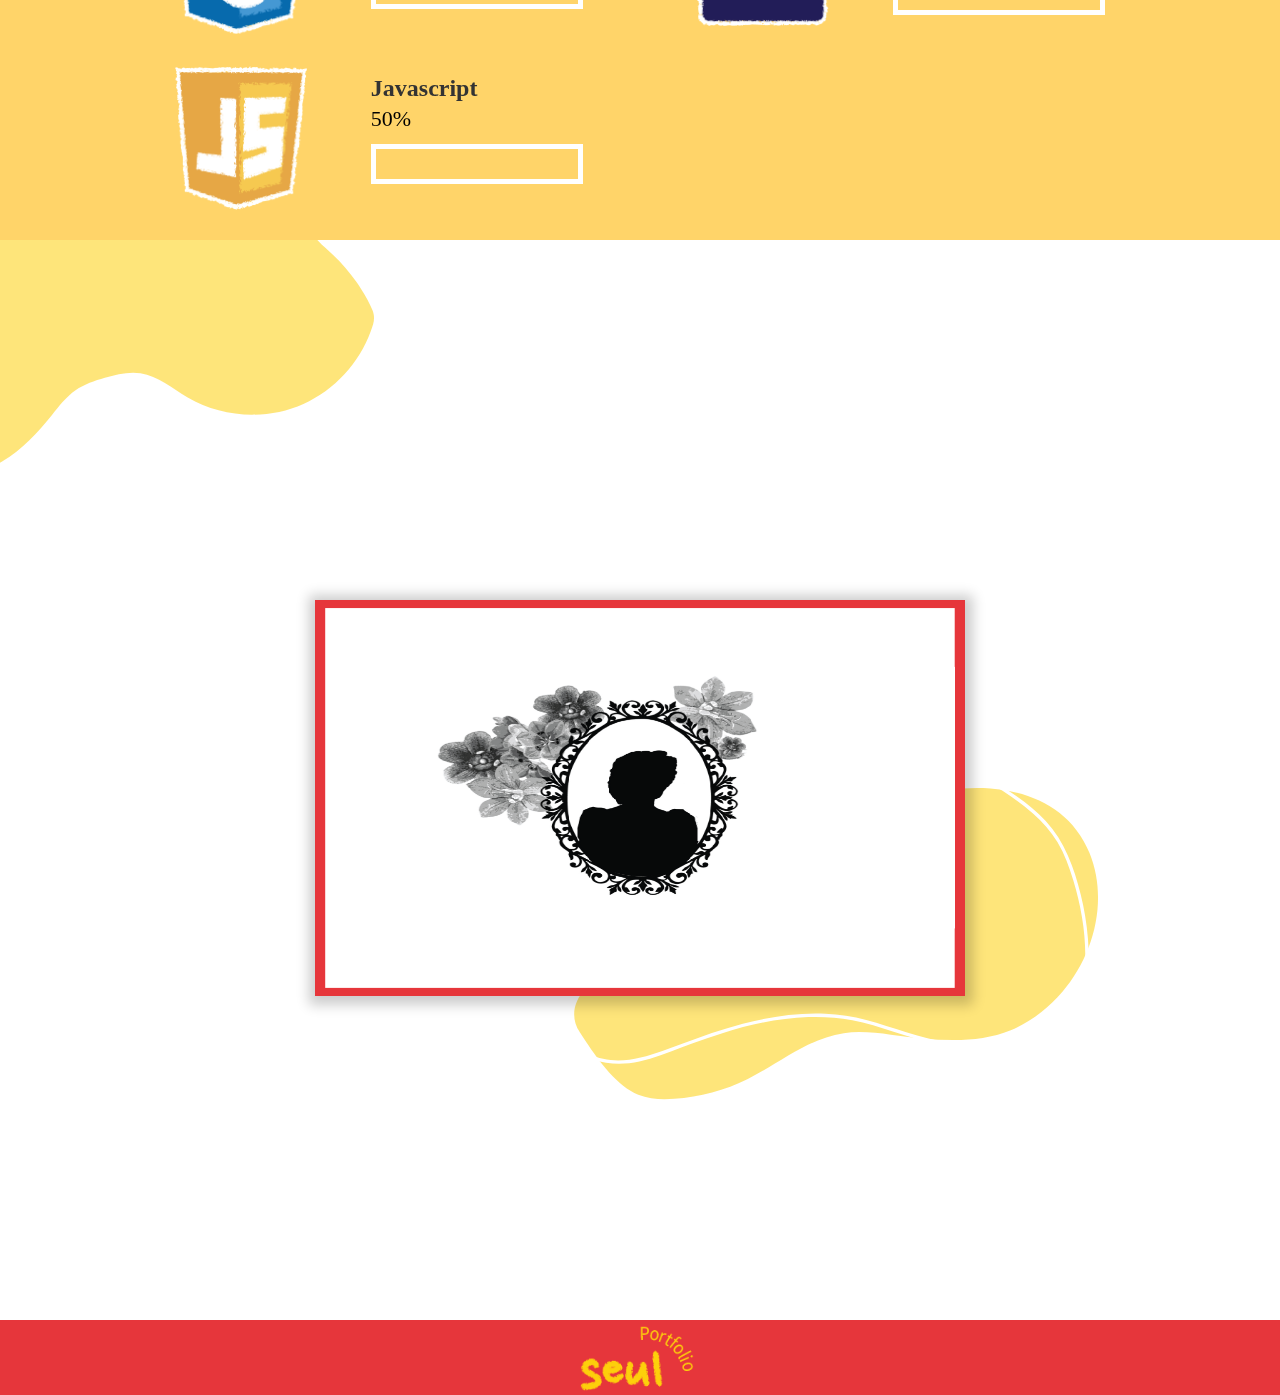
==== commit 454a990f: "Add files via upload" ====
--- a/index.html
+++ b/index.html
@@ -48,6 +48,12 @@
                         <h1>
                             <img src="./images/loading_logo.svg" alt="logo" />
                         </h1>
+                        <div class="white-star">
+                            <img src="./images/white_star.png" alt="white_star">
+                        </div>
+                        <div class="text-emoji2">
+                            <img src="./images/text_emoji2.png" alt="text_emoji2">
+                        </div>
                     </div>
 
                     <div class="rotate">
@@ -55,8 +61,8 @@
                             <img src="./images/rotate_logo.svg" alt="rotateLogo" />
                         </p>
                     </div>
-                </div>
-            </div>
+                </div><!--grid-->
+            </div><!-- background -->
         </div><!-- loader -->
 
         <main>
@@ -101,8 +107,7 @@
                             <div class="purpleArrow">
                                 <img src="./images/purple_arrow.png" alt="purpleArrow" />
                             </div>
-                            
-                        </div>
+                        </div><!--emoji-->
                         
                         <div class="profile">
                             <ul>
@@ -139,7 +144,7 @@
                 <div class="squareImg6"><img src="./images/square6.svg" alt="square6" /></div>
 
                 <div class="squareImg7"><img src="./images/square7.svg" alt="square7" /></div>
-            </div>
+            </div><!--square-->
 
             <div id="modal">
                 <div class="modal-up">
@@ -181,52 +186,56 @@
                     </div><!--project1-->
 
                     <div class="pro1-details">
-                        <div class="grid">
-                            <div class="details-btn">
-                                <span></span>
-                                <span></span>
-                            </div>
-                            <div class="title">
-                                <img src="./images/miumiu_logo.png" alt="miumiu_logo">
-                            </div>
-                            <div class="details-txt">
-                                <div class="outline">
-                                    <strong>| MIU MIU 리뉴얼 페이지</strong>
-                                    <p>
-                                        해외 브랜드 MIU MIU 홈페이지를 새롭게 리뉴얼하여 만든 웹사이트입니다. 상품이 잘 보이도록 심플하고 깔끔하게 디자인 했습니다.
-                                    </p>
-                                    <strong>| 팀프로젝트</strong>
-                                    <p>제작 인원 : 4명</p>
-                                    <p>담당 역할 및 기여 : bags 서브페이지 100%(서브 페이지 jQuery 100%), etc 문의하기, 반품 페이지 100%</p>
-                                    제작 기간 : 5주
-                                    사용 언어 및 기술 : HTML5 / SCSS / Javascript / jQuery
+                        <div class="details-btn">
+                            <span></span>
+                            <span></span>
+                        </div>
+                        <div class="details-up">
+                            <div class="grid">
+                                <div class="title">
+                                    <img src="./images/miumiu_logo.png" alt="miumiu_logo">
                                 </div>
-                                <div class="font">
-                                    <h2>| Font</h2>
-                                    <p><img src="./images/font_img.png" alt="font_img"></p>
-                                </div>
-                                <div class="color">
-                                    <h2>| Color</h2>
-                                    <span></span>
-                                    <span></span>
-                                    <span></span>
-                                    <p> 기본 배경 컬러로는 #f9f9f9를 사용하였고, #a6908f와 #a7a7a7 색상은 MIUMIU 브랜드가 추구하는 여성성, 우아하고 평온함을 나타내기 위해 사용하였습니다. 
-                                    </p>
-                                </div>
-    
-                                <div class="img-box">
-                                    <div class="img-pc">
-                                        <h2>| PC</h2>
-                                        <img src="./images/miumiu.png" alt="miumiu_pc">
-                                    </div>
-    
-                                    <div class="img-mobile">
-                                        <h2>| Mobile</h2>
-                                        <img src="./images/miumiu_mobile.png" alt="miumiu_mobile">
-                                    </div>
-                                </div><!--img-box-->
-                            </div><!--details-txt-->
-                        </div><!--grid-->
+                                <div class="details-txt">
+                                    <div class="outline">
+                                        <h2>| MIU MIU 리뉴얼 페이지</h2>
+                                        <p>
+                                            해외 브랜드 MIU MIU 홈페이지를 새롭게 리뉴얼하여 만든 웹사이트입니다. 상품이 잘 보이도록 심플하고 깔끔하게 디자인 했습니다.
+                                        </p>
+                                        <h2>| 팀프로젝트</h2>
+                                        <p>
+                                        제작 인원 : 4명 <br>
+                                        담당 역할 및 기여 : bags 서브페이지 100%(서브 페이지 jQuery 100%), etc 문의하기, 반품 페이지 100% <br>
+                                        제작 기간 : 5주 <br>
+                                        사용 언어 및 기술 : HTML5 / SASS / Javascript / jQuery
+                                        </p>
+                                    </div>
+                                    <div class="font">
+                                        <h2>| Font</h2>
+                                        <img src="./images/pretendard.png" alt="font_img">
+                                    </div>
+                                    <div class="color">
+                                        <h2>| Color</h2>
+                                        <span></span>
+                                        <span></span>
+                                        <span></span>
+                                        <p> 기본 배경 컬러로는 #f9f9f9를 사용하였고, #a6908f와 #a7a7a7 색상은 MIUMIU 브랜드가 추구하는 여성성, 우아하고 평온함을 나타내기 위해 사용하였습니다. 
+                                        </p>
+                                    </div>
+        
+                                    <div class="img-box">
+                                        <div class="img-pc">
+                                            <h2>| PC</h2>
+                                            <img src="./images/miumiu.png" alt="miumiu_pc">
+                                        </div>
+        
+                                        <div class="img-mobile">
+                                            <h2>| Mobile</h2>
+                                            <img src="./images/miumiu_mobile.png" alt="miumiu_mobile">
+                                        </div>
+                                    </div><!--img-box-->
+                                </div><!--details-txt-->
+                            </div><!--grid-->
+                        </div><!--details-up-->
                     </div><!--pro1-details-->
 
                     <div class="project2 scroll slideRight">
@@ -241,11 +250,12 @@
                                 <img src="./images/miumiu.png" alt="re_">
                                 <div class="pro2-text">
                                     <h3>re_</h3>
-                                    <strong>#반응형 #애니메이션 #모달창</strong>
+                                    <strong>#반응형 #개인 프로젝트 #jQuery</strong> 
                                     <p>
+                                        일주일에 걸쳐 처음 만든 웹사이트 입니다.
                                         LA에 위치한 친환경 식료품점 홈페이지를 클론코딩 하였습니다.
                                     </p>
-                                    <button class="view"><a href="https://jjongjjong0.github.io/" target="_blank">VIEW SITE</a></button>
+                                    <button class="view"><a href="./re_/index.html" target="_blank">VIEW SITE</a></button>
                                 </div><!--pro2-text-->
                             </div><!--pro2-img-->
                         </div><!--pro2-box-->
@@ -257,20 +267,90 @@
                                 <img src="./images/purple_tiara.png" alt="purpleTiara">
                             </div>
                             <div class="pro3-img">
-                                <img src="./images/miumiu.png" alt="LunaBrew">
+                                <img src="./images/portfolio.png" alt="portfolio">
                                 <div class="pro3-text">
-                                    <h3>LunaBrew</h3>
-                                    <strong>#반응형 #애니메이션 #jQuery</strong>
+                                    <h3>Portfolio</h3>
+                                    <strong>#반응형 #모달창 #jQuery</strong>
                                     <p>
-                                        수제 맥주 전문점 홈페이지를 클론코딩 하였습니다.
+                                        포트폴리오를 전시할 목적으로 만든 웹사이트입니다.
                                     </p>
-                                    <button class="view"><a href="#" target="_blank">VIEW SITE</a></button>
+                                    <button class="view"><a href="./index.html">VIEW SITE</a></button>
                                     <button class="process"><a href="#">DETAILS</a></button>
                                 </div><!--pro3-text-->
                             </div><!--pro3-img-->
                         </div><!--pro3-yellow-->
                     </div><!--project3-->
 
+                    <div class="pro3-details">
+                        <div class="details-btn">
+                            <img src="./images/close_btn.png" alt="close">
+                        </div>
+                        <div class="details-up">
+                            <div class="grid">
+                                <div class="title">
+                                    <img src="./images/logo.png" alt="seul_logo">
+                                </div>
+                                <div class="details-txt">
+                                    <div class="outline">
+                                        <h2>| Portfolio</h2>
+                                        <p>
+                                            프로젝트들을 전시할 목적으로 만든 웹사이트입니다.
+                                            내용에 집중할 수 있도록 심플하게 디자인하였고, 다양한 애니메이션과 마우스 오버 효과를 넣어 방문객의 흥미를 이끌 수 있도록 하였습니다.
+                                        </p>
+                                        <h2>| 개인 프로젝트</h2>
+                                        <p>
+                                        제작 인원 : 1명 <br>
+                                        담당 역할 및 기여 : 단독 작업 100% <br>
+                                        제작 기간 : 4주 <br>
+                                        사용 언어 및 기술 : HTML5 / SASS / jQuery
+                                        </p>
+                                    </div>
+                                    <div class="font">
+                                        <h2>| Font</h2>
+                                        <img src="./images/nanum_pen.png" alt="font_img">
+                                        <img src="./images/crayon.png" alt="font_img">
+                                        <img src="./images/noto_sans.png" alt="font_img">
+                                    </div>
+                                    <div class="color">
+                                        <h2>| Color</h2>
+                                        <span></span>
+                                        <span></span>
+                                        <span></span>
+                                        <p> 기본 컬러로는 #e6363b와 #ffe554를 사용하였고, 제일 좋아하는 #ad62a6로 포인트를 주었습니다.
+                                        색상은 저의 밝고 활기찬 이미지와 열정을 표현하기 위해 선정하였습니다. 
+                                        </p>
+                                    </div>
+
+                                    <div class="coding">
+                                        <h2>| Coding</h2>
+                                        <p><span>O</span> 모바일 퍼스트 반응형으로 제작하며 플러그인을 사용하지 않고 코딩했습니다.</p>
+                                        
+                                        <p><span>O</span> about 프로필의 짧은 자기소개와 영상프로젝트는 모달창으로 구현했습니다.</p>
+
+                                        <p><span>O</span> 스크롤 위치에 따라 프로젝트가 나타나고, skills의 게이지바 애니메이션을 구현했습니다.</p>
+
+                                        <p><span>O</span> 프로젝트의 이미지는 클릭하지 않아도 전체를 볼 수 있게 애니메이션을 구현하였고, 내용에 집중할 수 있도록 마우스 오버시 애니메이션을 멈추게 구현했습니다.</p>
+
+                                        <p><span>O</span> skills를 마우스 오버 하면 그에 맞는 스킬 능력이 나타나도록 구현했습니다.</p>
+                                       
+                                    </div>
+        
+                                    <div class="img-box">
+                                        <div class="img-pc">
+                                            <h2>| PC</h2>
+                                            <img src="./images/portfolio.png" alt="portfolio_pc">
+                                        </div>
+        
+                                        <div class="img-mobile">
+                                            <h2>| Mobile</h2>
+                                            <img src="./images/portfolio_mobile.png" alt="portfolio_mobile">
+                                        </div>
+                                    </div><!--img-box-->
+                                </div><!--details-txt-->
+                            </div><!--grid-->
+                        </div><!--details-up-->
+                    </div><!--pro3-details-->
+
                     <div class="project4 scroll slideRight">
                         <div class="pro4-box">
                             <div class="flowers">
@@ -281,13 +361,12 @@
                                     <div class="pro4-img">
                                         <img src="./images/miumiu.png" alt="portfolio">
                                         <div class="pro4-text">
-                                            <h3>Portfolio</h3>
-                                            <strong>#반응형 #모달창 #jQuery</strong>
+                                            <h3>Todo</h3>
+                                            <strong>#HTML5 #CSS3 #Javascript</strong>
                                             <p>
-                                                포트폴리오를 전시할 목적으로 만든 웹사이트입니다.
+                                                Javascript를 이용하여 아이스크림 키오스크를 만들었습니다.
                                             </p>
                                             <button class="view"><a href="./index.html" target="_blank">VIEW SITE</a></button>
-                                            <button class="process"><a href="#">DETAILS</a></button>
                                         </div><!--pro4-text-->
                                     </div><!--pro4-img-->
                                 </div><!--pro4-red-->
@@ -477,6 +556,20 @@
                         </div><!--video-red-->
                     </div><!--video-box-->
                 </div><!--grid-->
+
+                <div class="pro1-details">
+                    <div class="details-btn">
+                        <span></span>
+                        <span></span>
+                    </div>
+                    <div class="video-up">
+                        <div class="grid">
+                            <div class="movie">
+                                <video >
+                            </div>
+                        </div><!--grid-->
+                    </div><!--video-up-->
+                </div><!--video-view-->
             </section><!--video-->
         </main>
     
--- a/css/index.css
+++ b/css/index.css
@@ -20,6 +20,7 @@
 }
 
 body {
+  overflow-x: hidden;
   font-size: 16px;
   font-family: "Noto Sans KR";
 }
@@ -32,7 +33,7 @@
 a {
   display: block;
   text-decoration: none;
-  color: #191919;
+  color: #333333;
 }
 
 h2 {
@@ -41,7 +42,7 @@
 
 h3 {
   font-size: 2em;
-  color: #191919;
+  color: #333333;
 }
 
 h4 {
@@ -55,7 +56,7 @@
 }
 
 strong {
-  font-size: 1.1em;
+  font-size: 1.05em;
 }
 
 span {
@@ -75,17 +76,6 @@
 section,
 footer {
   display: block;
-}
-
-@media only screen and (min-width: 1200px) {
-  #container {
-    -ms-scroll-snap-type: y mandatory;
-    scroll-snap-type: y mandatory;
-    overflow-y: scroll;
-    overflow-x: hidden;
-    height: 100vh;
-    width: 100%;
-  }
 }
 
 .grid {
@@ -269,10 +259,6 @@
   }
 }
 
-#wrapper .loader {
-  display: none;
-}
-
 #wrapper .loader .background {
   position: absolute;
   top: 0;
@@ -289,18 +275,55 @@
   position: absolute;
   top: 50vh;
   left: 50%;
+  width: 100%;
   -webkit-transform: translate(-50%, -50%);
           transform: translate(-50%, -50%);
 }
 
+#wrapper .loader .grid .logoBox h1 {
+  text-align: center;
+}
+
 #wrapper .loader .grid .logoBox h1 img {
-  width: 100%;
+  width: 50%;
+}
+
+#wrapper .loader .grid .logoBox .white-star {
+  position: absolute;
+  right: 10%;
+  bottom: -30%;
+}
+
+#wrapper .loader .grid .logoBox .white-star img {
+  width: 80%;
+}
+
+@media screen and (min-width: 768px) {
+  #wrapper .loader .grid .logoBox .white-star img {
+    width: 100%;
+  }
+}
+
+#wrapper .loader .grid .logoBox .text-emoji2 {
+  position: absolute;
+  left: 15%;
+  top: -5%;
+}
+
+#wrapper .loader .grid .logoBox .text-emoji2 img {
+  width: 100%;
+}
+
+@media screen and (min-width: 768px) {
+  #wrapper .loader .grid .logoBox .text-emoji2 img {
+    width: 70px;
+  }
 }
 
 #wrapper .loader .grid .rotate {
   position: absolute;
-  top: 35vh;
-  left: 45%;
+  top: 28vh;
+  left: 40%;
   font-size: 3.5rem;
   -webkit-animation-duration: 2s;
           animation-duration: 2s;
@@ -312,6 +335,19 @@
           animation-name: rotate;
 }
 
+@media screen and (min-width: 768px) {
+  #wrapper .loader .grid .rotate {
+    top: 18vh;
+    left: 42%;
+  }
+}
+
+@media screen and (min-width: 1024px) {
+  #wrapper .loader .grid .rotate {
+    top: 12vh;
+  }
+}
+
 @-webkit-keyframes rotate {
   from {
     -webkit-transform: rotate(0);
@@ -336,6 +372,18 @@
 
 #wrapper .loader .grid .rotate .circleText img {
   width: 100%;
+}
+
+@media screen and (min-width: 768px) {
+  #wrapper .loader .grid .rotate .circleText img {
+    width: 450px;
+  }
+}
+
+@media screen and (min-width: 1024px) {
+  #wrapper .loader .grid .rotate .circleText img {
+    width: 500px;
+  }
 }
 
 #wrapper main #about {
@@ -408,8 +456,8 @@
   width: 100%;
   height: 100%;
   max-width: 450px;
-  -webkit-box-shadow: 0 0.25rem 1rem rgba(25, 25, 25, 0.2);
-          box-shadow: 0 0.25rem 1rem rgba(25, 25, 25, 0.2);
+  -webkit-box-shadow: 0 0.25rem 1rem rgba(51, 51, 51, 0.2);
+          box-shadow: 0 0.25rem 1rem rgba(51, 51, 51, 0.2);
 }
 
 #wrapper main #about .grid .about-flex .polaroidBox .polaroid .avatar img {
@@ -707,7 +755,7 @@
   font-size: 2.2rem;
   font-family: "Nanum Pen";
   font-weight: normal;
-  color: #191919;
+  color: #333333;
 }
 
 @media screen and (min-width: 768px) {
@@ -1222,7 +1270,7 @@
 }
 
 #wrapper main #web .grid .project1 .pro1-box .pro1-img .pro1-text strong {
-  background: url(../images/red_border.png) no-repeat bottom;
+  background: url(../images/strong_border.png) no-repeat bottom;
   background-size: 100%;
 }
 
@@ -1241,29 +1289,34 @@
 #wrapper main #web .grid .project1 .pro1-box .pro1-img .pro1-text .view {
   padding: 7%;
   margin-right: 4%;
-  background: url(../images/red_border.png) no-repeat center;
-  background-size: 100%;
-}
-
-#wrapper main #web .grid .project1 .pro1-box .pro1-img .pro1-text .view:hover {
   background: url(../images/red_btn.png) no-repeat center;
   background-size: 100%;
 }
 
-#wrapper main #web .grid .project1 .pro1-box .pro1-img .pro1-text .view:hover a {
-  color: #fff;
+#wrapper main #web .grid .project1 .pro1-box .pro1-img .pro1-text .view:hover {
+  -webkit-filter: brightness(1.1);
+          filter: brightness(1.1);
+  -webkit-transition: all 0.5s;
+  transition: all 0.5s;
 }
 
 #wrapper main #web .grid .project1 .pro1-box .pro1-img .pro1-text .view a {
   font-size: 1.3rem;
   font-weight: bolder;
-  color: #191919;
+  color: #fff;
 }
 
 #wrapper main #web .grid .project1 .pro1-box .pro1-img .pro1-text .process {
   padding: 9%;
   background: url(../images/yellow_btn.png) no-repeat center;
   background-size: 100%;
+}
+
+#wrapper main #web .grid .project1 .pro1-box .pro1-img .pro1-text .process:hover {
+  -webkit-filter: brightness(1.05);
+          filter: brightness(1.05);
+  -webkit-transition: all 0.5s;
+  transition: all 0.5s;
 }
 
 #wrapper main #web .grid .project1 .pro1-box .pro1-img .pro1-text .process a {
@@ -1341,58 +1394,150 @@
 
 #wrapper main #web .grid .pro1-details {
   position: fixed;
-  top: 0;
   left: 0;
+  bottom: 0;
   width: 100%;
   height: 100%;
   z-index: 150;
   background-color: #f9f9f9;
-}
-
-#wrapper main #web .grid .pro1-details .grid .details-btn:hover span {
-  background-color: #666666;
-}
-
-#wrapper main #web .grid .pro1-details .grid .details-btn span {
+  overflow: auto;
+}
+
+#wrapper main #web .grid .pro1-details .details-btn {
+  position: fixed;
+  top: 30px;
+  right: 30px;
+  z-index: 200;
+  cursor: pointer;
+}
+
+@media screen and (min-width: 768px) {
+  #wrapper main #web .grid .pro1-details .details-btn {
+    top: 45px;
+    right: 45px;
+  }
+}
+
+#wrapper main #web .grid .pro1-details .details-btn span {
   display: block;
-  position: absolute;
-  right: 15px;
-  top: 40px;
   width: 30px;
   height: 3px;
-  background-color: #191919;
-  z-index: 200;
-  cursor: pointer;
-  -webkit-transform: rotate(45deg);
-          transform: rotate(45deg);
-}
-
-#wrapper main #web .grid .pro1-details .grid .details-btn span:last-child {
-  -webkit-transform: rotate(-45deg);
-          transform: rotate(-45deg);
-}
-
-#wrapper main #web .grid .pro1-details .grid .title {
+  background-color: #333333;
+  -webkit-transform: rotate(45deg) translate(-3px, 5px);
+          transform: rotate(45deg) translate(-3px, 5px);
+}
+
+#wrapper main #web .grid .pro1-details .details-btn span:last-child {
+  -webkit-transform: rotate(-45deg) translate(-3px, -5px);
+          transform: rotate(-45deg) translate(-3px, -5px);
+}
+
+#wrapper main #web .grid .pro1-details .details-btn:hover span {
+  background-color: gray;
+}
+
+#wrapper main #web .grid .pro1-details .details-up {
+  position: absolute;
+  left: 0;
+  bottom: 0;
+  width: 100%;
+  height: 100%;
+}
+
+#wrapper main #web .grid .pro1-details .details-up .grid .title {
   text-align: center;
 }
 
-#wrapper main #web .grid .pro1-details .grid .title img {
+#wrapper main #web .grid .pro1-details .details-up .grid .title img {
   width: 90%;
-}
-
-#wrapper main #web .grid .pro1-details .grid .details-txt {
-  margin: 10% 0;
+  max-width: 500px;
+}
+
+#wrapper main #web .grid .pro1-details .details-up .grid .details-txt {
+  margin: 5% 0;
   border-radius: 8px;
   padding: 5%;
   background-color: #fff;
 }
 
-#wrapper main #web .grid .pro1-details .grid .details-txt .outline strong {
-  font-size: 1.3rem;
-}
-
-#wrapper main #web .grid .pro1-details .grid .details-txt p {
+#wrapper main #web .grid .pro1-details .details-up .grid .details-txt h2 {
+  margin-bottom: 5%;
+  font-size: 1.35rem;
+}
+
+#wrapper main #web .grid .pro1-details .details-up .grid .details-txt p {
+  margin-bottom: 5%;
   text-align: left;
+  font-size: 1.1rem;
+  line-height: 1.7rem;
+}
+
+#wrapper main #web .grid .pro1-details .details-up .grid .details-txt .font img {
+  width: 60%;
+  max-width: 350px;
+  margin-bottom: 5%;
+}
+
+#wrapper main #web .grid .pro1-details .details-up .grid .details-txt .color span {
+  display: inline-block;
+  width: 100px;
+  height: 100px;
+  margin-right: 5%;
+  border-radius: 100px;
+  background-color: #f9f9f9;
+}
+
+#wrapper main #web .grid .pro1-details .details-up .grid .details-txt .color span:nth-child(3) {
+  background-color: #a6908f;
+}
+
+#wrapper main #web .grid .pro1-details .details-up .grid .details-txt .color span:nth-child(4) {
+  background-color: #a7a7a7;
+}
+
+#wrapper main #web .grid .pro1-details .details-up .grid .details-txt .color p {
+  margin-top: 5%;
+}
+
+#wrapper main #web .grid .pro1-details .details-up .grid .details-txt .img-box {
+  display: none;
+}
+
+@media screen and (min-width: 768px) {
+  #wrapper main #web .grid .pro1-details .details-up .grid .details-txt .img-box {
+    display: block;
+    display: -webkit-box;
+    display: -ms-flexbox;
+    display: flex;
+    width: 100%;
+    -webkit-box-pack: justify;
+        -ms-flex-pack: justify;
+            justify-content: space-between;
+  }
+}
+
+@media screen and (min-width: 768px) {
+  #wrapper main #web .grid .pro1-details .details-up .grid .details-txt .img-box .img-pc {
+    width: 45%;
+  }
+}
+
+@media screen and (min-width: 768px) {
+  #wrapper main #web .grid .pro1-details .details-up .grid .details-txt .img-box .img-pc img {
+    width: 100%;
+  }
+}
+
+@media screen and (min-width: 768px) {
+  #wrapper main #web .grid .pro1-details .details-up .grid .details-txt .img-box .img-mobile {
+    width: 45%;
+  }
+}
+
+@media screen and (min-width: 768px) {
+  #wrapper main #web .grid .pro1-details .details-up .grid .details-txt .img-box .img-mobile img {
+    width: 100%;
+  }
 }
 
 #wrapper main #web .grid .project2 {
@@ -1515,17 +1660,17 @@
 
 #wrapper main #web .grid .project2 .pro2-box .pro2-img .pro2-text h3 {
   margin-bottom: 7%;
-  font-size: 1.8rem;
+  font-size: 2.3rem;
 }
 
 @media screen and (min-width: 768px) {
   #wrapper main #web .grid .project2 .pro2-box .pro2-img .pro2-text h3 {
-    font-size: 2.4rem;
+    font-size: 2.7rem;
   }
 }
 
 #wrapper main #web .grid .project2 .pro2-box .pro2-img .pro2-text strong {
-  background: url(../images/red_border.png) no-repeat bottom;
+  background: url(../images/strong_border.png) no-repeat bottom;
   background-size: 100%;
 }
 
@@ -1545,6 +1690,13 @@
   padding: 7%;
   background: url(../images/red_btn.png) no-repeat center;
   background-size: 100%;
+}
+
+#wrapper main #web .grid .project2 .pro2-box .pro2-img .pro2-text .view:hover {
+  -webkit-filter: brightness(1.1);
+          filter: brightness(1.1);
+  -webkit-transition: all 0.5s;
+  transition: all 0.5s;
 }
 
 #wrapper main #web .grid .project2 .pro2-box .pro2-img .pro2-text .view a {
@@ -1713,7 +1865,7 @@
 }
 
 #wrapper main #web .grid .project3 .pro3-box .pro3-img .pro3-text strong {
-  background: url(../images/red_border.png) no-repeat bottom;
+  background: url(../images/strong_border.png) no-repeat bottom;
   background-size: 100%;
 }
 
@@ -1736,6 +1888,13 @@
   background-size: 100%;
 }
 
+#wrapper main #web .grid .project3 .pro3-box .pro3-img .pro3-text .view:hover {
+  -webkit-filter: brightness(1.1);
+          filter: brightness(1.1);
+  -webkit-transition: all 0.5s;
+  transition: all 0.5s;
+}
+
 #wrapper main #web .grid .project3 .pro3-box .pro3-img .pro3-text .view a {
   font-size: 1.3rem;
   font-weight: bolder;
@@ -1746,6 +1905,13 @@
   padding: 9.5%;
   background: url(../images/yellow_btn.png) no-repeat center;
   background-size: 100%;
+}
+
+#wrapper main #web .grid .project3 .pro3-box .pro3-img .pro3-text .process:hover {
+  -webkit-filter: brightness(1.05);
+          filter: brightness(1.05);
+  -webkit-transition: all 0.5s;
+  transition: all 0.5s;
 }
 
 #wrapper main #web .grid .project3 .pro3-box .pro3-img .pro3-text .process a {
@@ -1783,6 +1949,151 @@
     -webkit-transform: translateX(0);
     transform: translateX(0);
     opacity: 1;
+  }
+}
+
+#wrapper main #web .grid .pro3-details {
+  position: fixed;
+  left: 0;
+  bottom: 0;
+  width: 100%;
+  height: 100%;
+  z-index: 150;
+  background-color: #feea98;
+  overflow: auto;
+}
+
+#wrapper main #web .grid .pro3-details .details-btn {
+  position: fixed;
+  top: 25px;
+  right: 0;
+  z-index: 200;
+  cursor: pointer;
+}
+
+@media screen and (min-width: 768px) {
+  #wrapper main #web .grid .pro3-details .details-btn {
+    top: 35px;
+  }
+}
+
+#wrapper main #web .grid .pro3-details .details-btn img {
+  width: 50%;
+}
+
+#wrapper main #web .grid .pro3-details .details-up {
+  position: absolute;
+  left: 0;
+  bottom: 0;
+  width: 100%;
+  height: 100%;
+}
+
+#wrapper main #web .grid .pro3-details .details-up .grid .title {
+  text-align: center;
+}
+
+#wrapper main #web .grid .pro3-details .details-up .grid .title img {
+  width: 50%;
+  max-width: 300px;
+}
+
+#wrapper main #web .grid .pro3-details .details-up .grid .details-txt {
+  margin: 5% 0;
+  border-radius: 8px;
+  padding: 5%;
+  background-color: #fff;
+}
+
+#wrapper main #web .grid .pro3-details .details-up .grid .details-txt h2 {
+  margin-bottom: 5%;
+  font-size: 1.35rem;
+}
+
+#wrapper main #web .grid .pro3-details .details-up .grid .details-txt p {
+  margin-bottom: 5%;
+  text-align: left;
+  font-size: 1.1rem;
+  line-height: 1.7rem;
+}
+
+#wrapper main #web .grid .pro3-details .details-up .grid .details-txt .font img {
+  display: block;
+  width: 50%;
+  max-width: 350px;
+  margin-bottom: 5%;
+}
+
+#wrapper main #web .grid .pro3-details .details-up .grid .details-txt .color span {
+  display: inline-block;
+  width: 100px;
+  height: 100px;
+  margin-top: 5%;
+  margin-right: 5%;
+  border-radius: 100px;
+  background-color: #ffe554;
+}
+
+#wrapper main #web .grid .pro3-details .details-up .grid .details-txt .color span:nth-child(3) {
+  background-color: #e6363b;
+}
+
+#wrapper main #web .grid .pro3-details .details-up .grid .details-txt .color span:nth-child(4) {
+  background-color: #ad62a6;
+}
+
+#wrapper main #web .grid .pro3-details .details-up .grid .details-txt .color p {
+  margin-top: 5%;
+}
+
+#wrapper main #web .grid .pro3-details .details-up .grid .details-txt .coding span {
+  display: inline-block;
+  font-family: "DK Leftover Crayon";
+  color: #e6363b;
+}
+
+#wrapper main #web .grid .pro3-details .details-up .grid .details-txt .coding p {
+  margin-top: 5%;
+}
+
+#wrapper main #web .grid .pro3-details .details-up .grid .details-txt .img-box {
+  display: none;
+}
+
+@media screen and (min-width: 768px) {
+  #wrapper main #web .grid .pro3-details .details-up .grid .details-txt .img-box {
+    display: block;
+    display: -webkit-box;
+    display: -ms-flexbox;
+    display: flex;
+    width: 100%;
+    -webkit-box-pack: justify;
+        -ms-flex-pack: justify;
+            justify-content: space-between;
+  }
+}
+
+@media screen and (min-width: 768px) {
+  #wrapper main #web .grid .pro3-details .details-up .grid .details-txt .img-box .img-pc {
+    width: 45%;
+  }
+}
+
+@media screen and (min-width: 768px) {
+  #wrapper main #web .grid .pro3-details .details-up .grid .details-txt .img-box .img-pc img {
+    width: 100%;
+  }
+}
+
+@media screen and (min-width: 768px) {
+  #wrapper main #web .grid .pro3-details .details-up .grid .details-txt .img-box .img-mobile {
+    width: 45%;
+  }
+}
+
+@media screen and (min-width: 768px) {
+  #wrapper main #web .grid .pro3-details .details-up .grid .details-txt .img-box .img-mobile img {
+    width: 100%;
   }
 }
 
@@ -1907,7 +2218,7 @@
 }
 
 #wrapper main #web .grid .project4 .pro4-box .pro4-red .pro4-yellow .pro4-img .pro4-text strong {
-  background: url(../images/red_border.png) no-repeat bottom;
+  background: url(../images/strong_border.png) no-repeat bottom;
   background-size: 100%;
 }
 
@@ -1925,24 +2236,18 @@
 
 #wrapper main #web .grid .project4 .pro4-box .pro4-red .pro4-yellow .pro4-img .pro4-text .view {
   padding: 7%;
-  margin-right: 4%;
   background: url(../images/red_btn.png) no-repeat center;
   background-size: 100%;
 }
 
+#wrapper main #web .grid .project4 .pro4-box .pro4-red .pro4-yellow .pro4-img .pro4-text .view:hover {
+  -webkit-filter: brightness(1.1);
+          filter: brightness(1.1);
+  -webkit-transition: all 0.5s;
+  transition: all 0.5s;
+}
+
 #wrapper main #web .grid .project4 .pro4-box .pro4-red .pro4-yellow .pro4-img .pro4-text .view a {
-  font-size: 1.3rem;
-  font-weight: bolder;
-  color: #fff;
-}
-
-#wrapper main #web .grid .project4 .pro4-box .pro4-red .pro4-yellow .pro4-img .pro4-text .process {
-  padding: 9.5%;
-  background: url(../images/yellow_btn.png) no-repeat center;
-  background-size: 100%;
-}
-
-#wrapper main #web .grid .project4 .pro4-box .pro4-red .pro4-yellow .pro4-img .pro4-text .process a {
   font-size: 1.3rem;
   font-weight: bolder;
   color: #fff;
@@ -2142,9 +2447,10 @@
 }
 
 #wrapper main #skills .grid .skill-box ul li .skill-over-txt p {
+  text-align: justify;
   line-height: 1.3rem;
-  text-align: justify;
-  color: #fff;
+  font-weight: bold;
+  color: #333333;
 }
 
 @media screen and (min-width: 768px) {
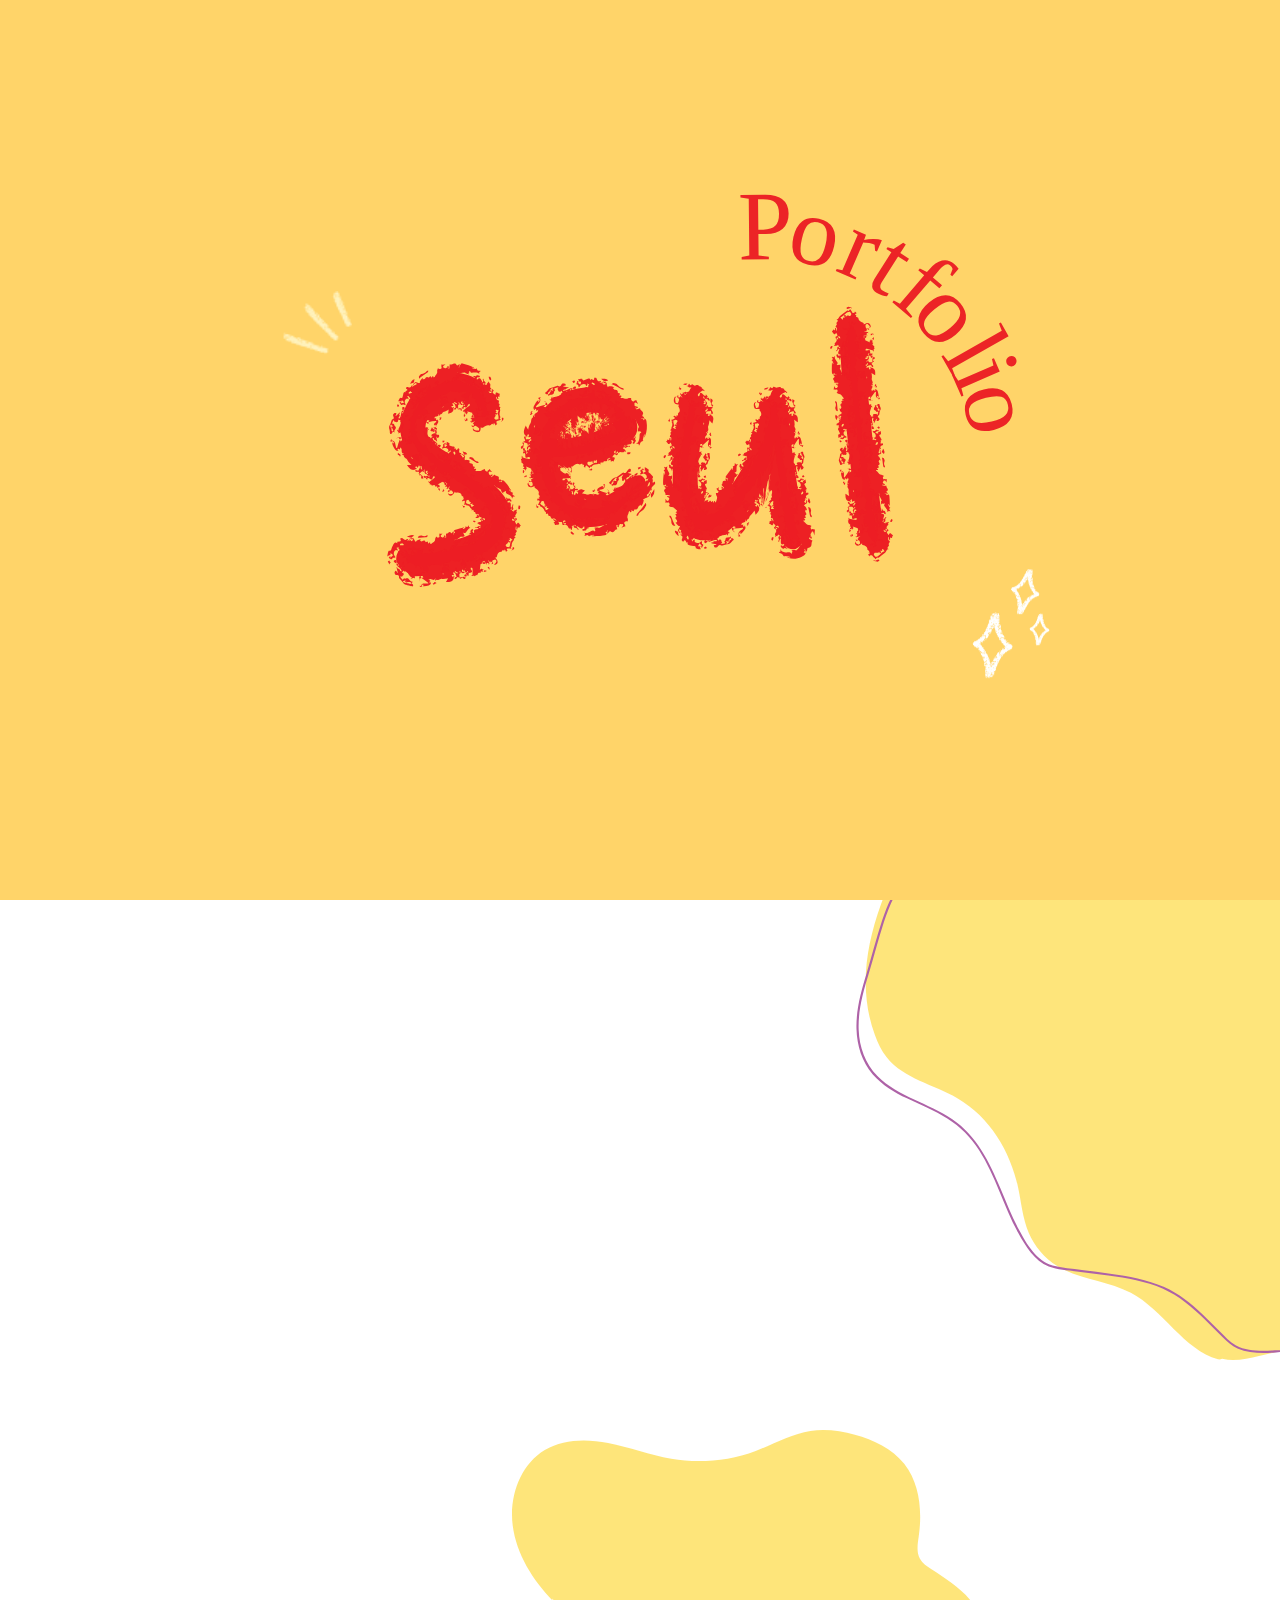
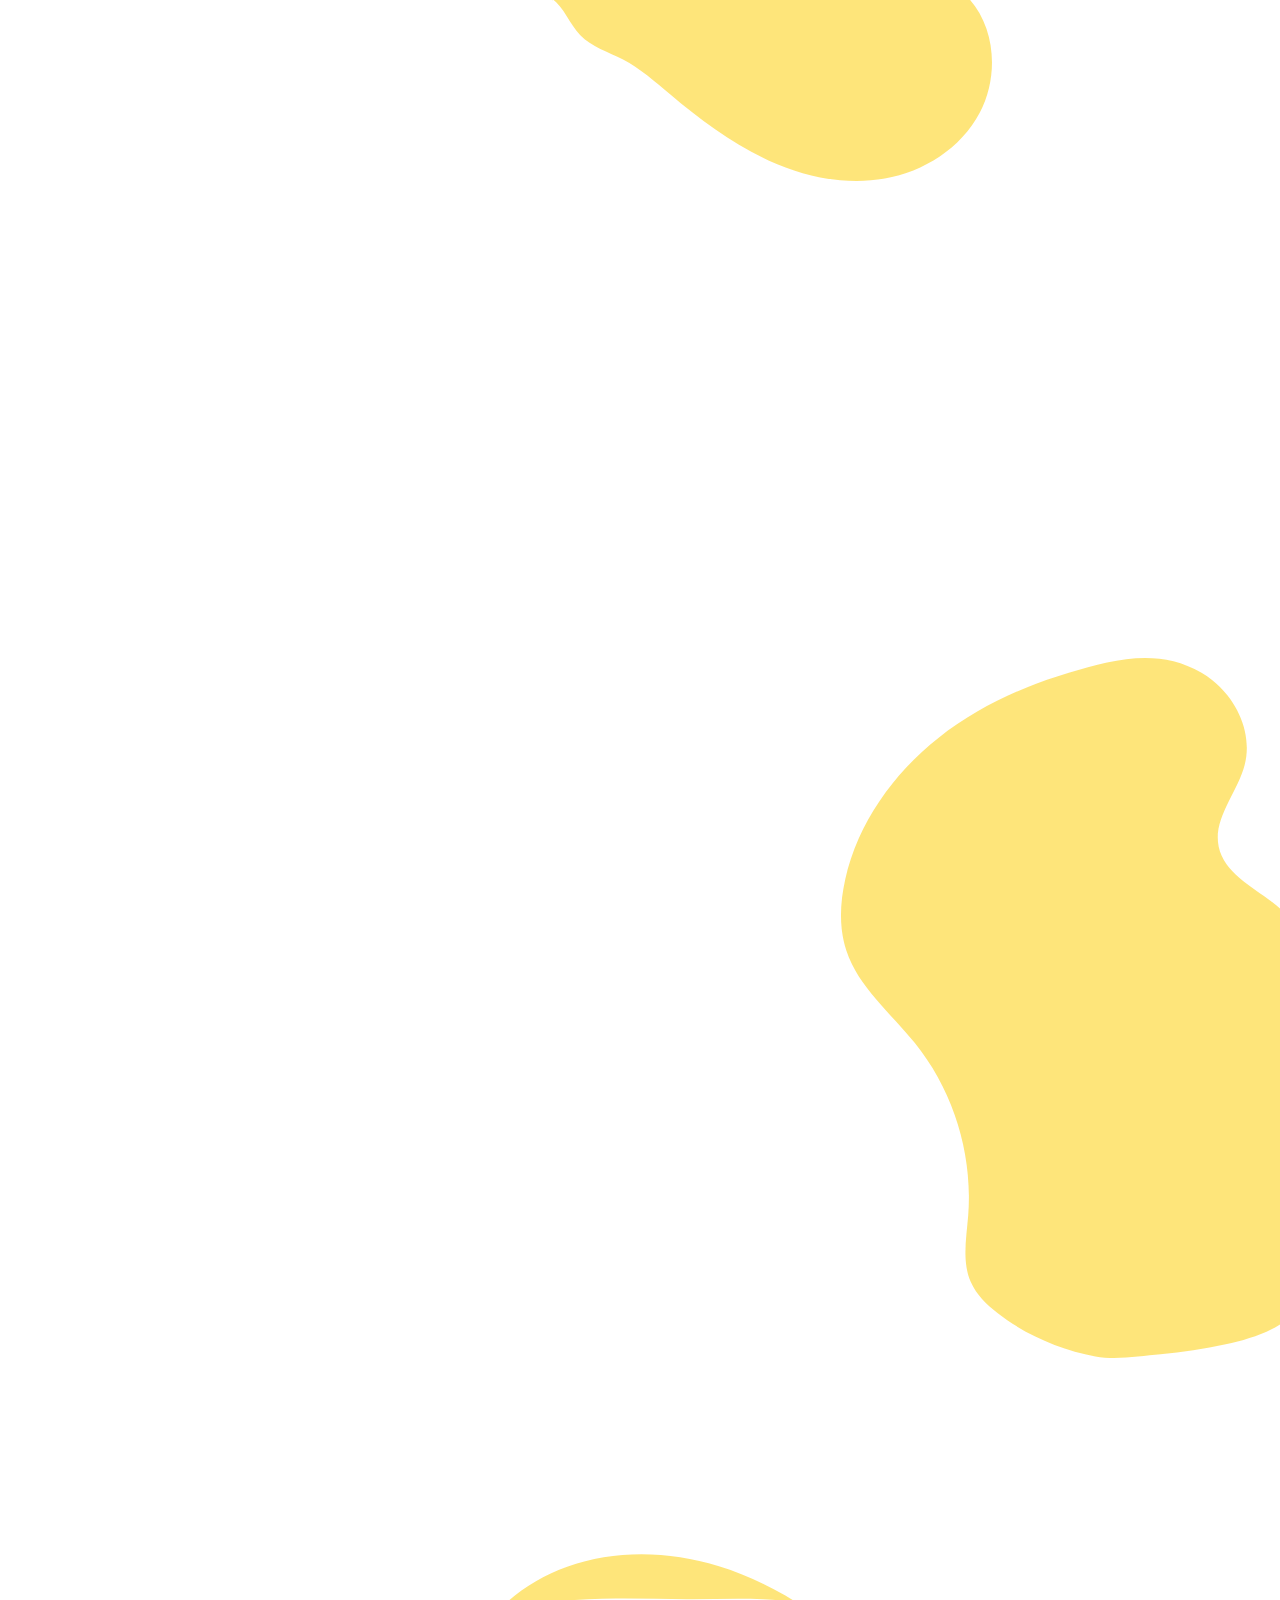
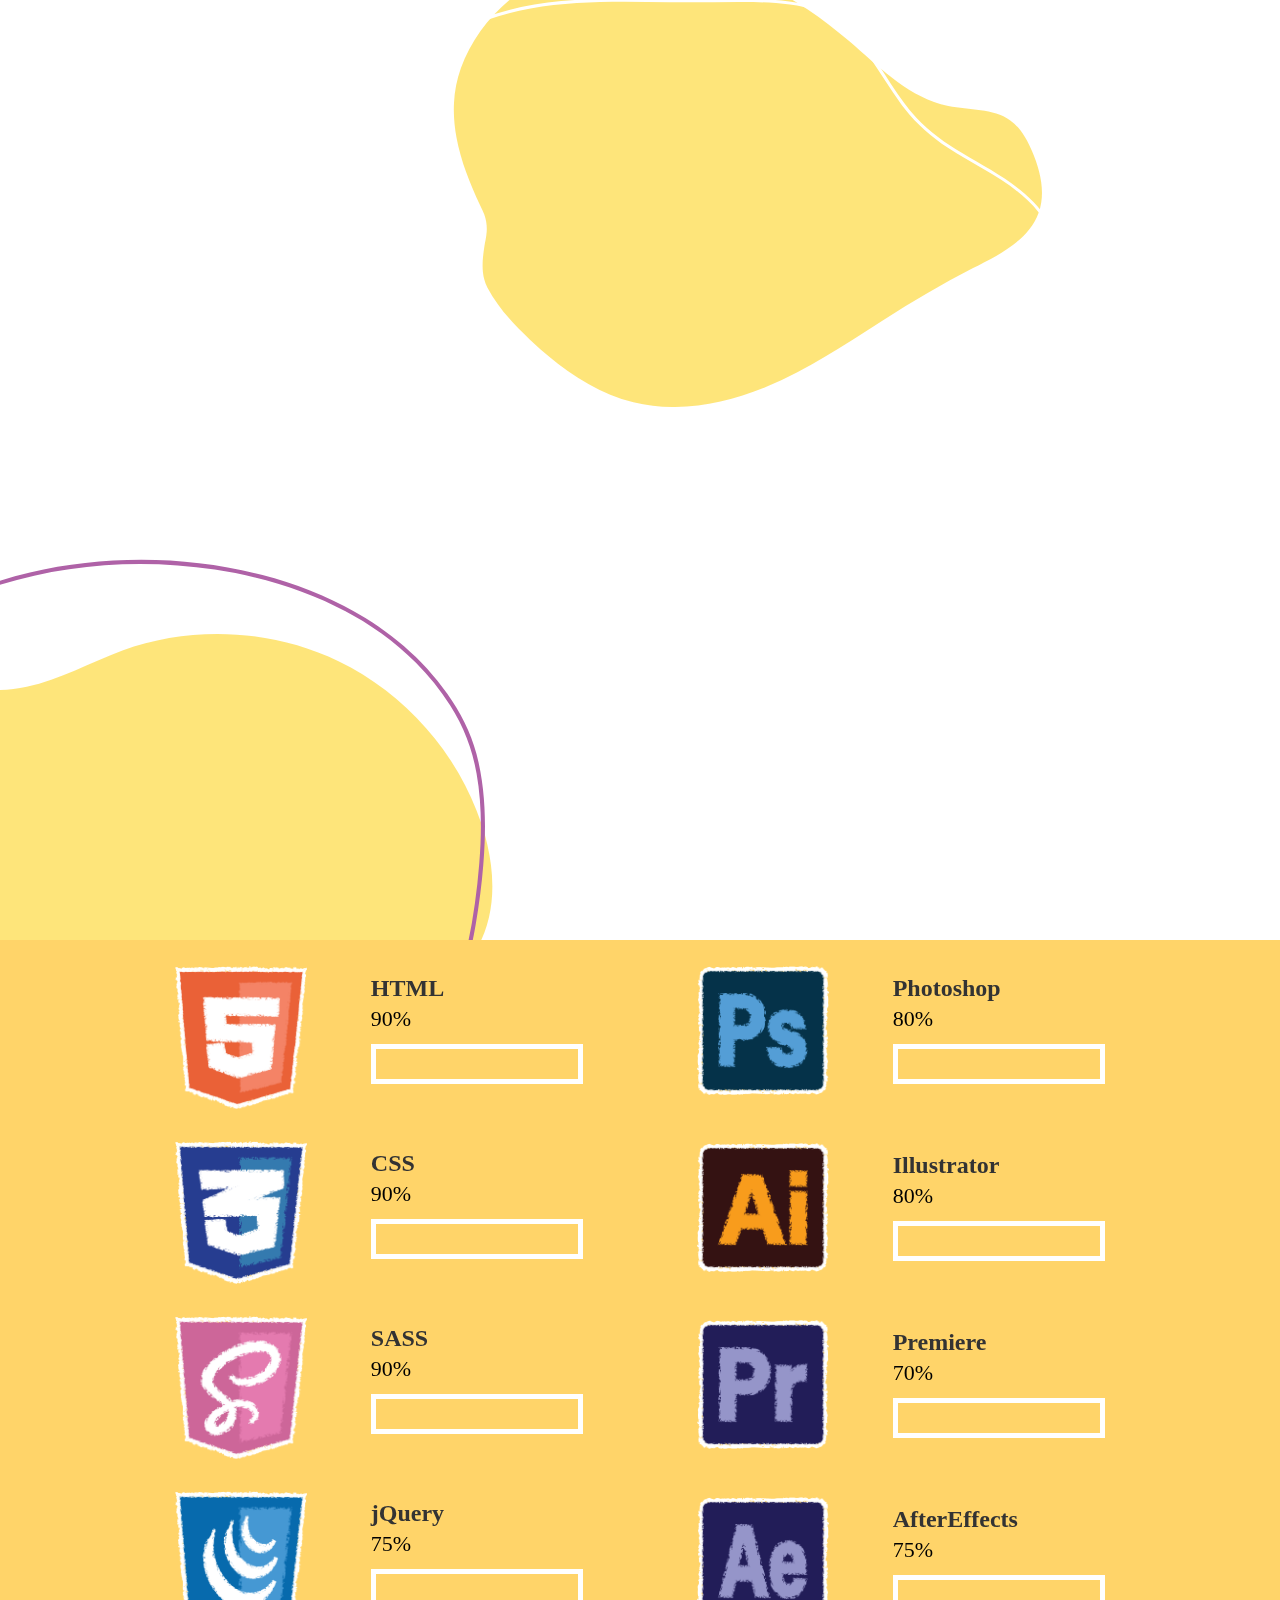
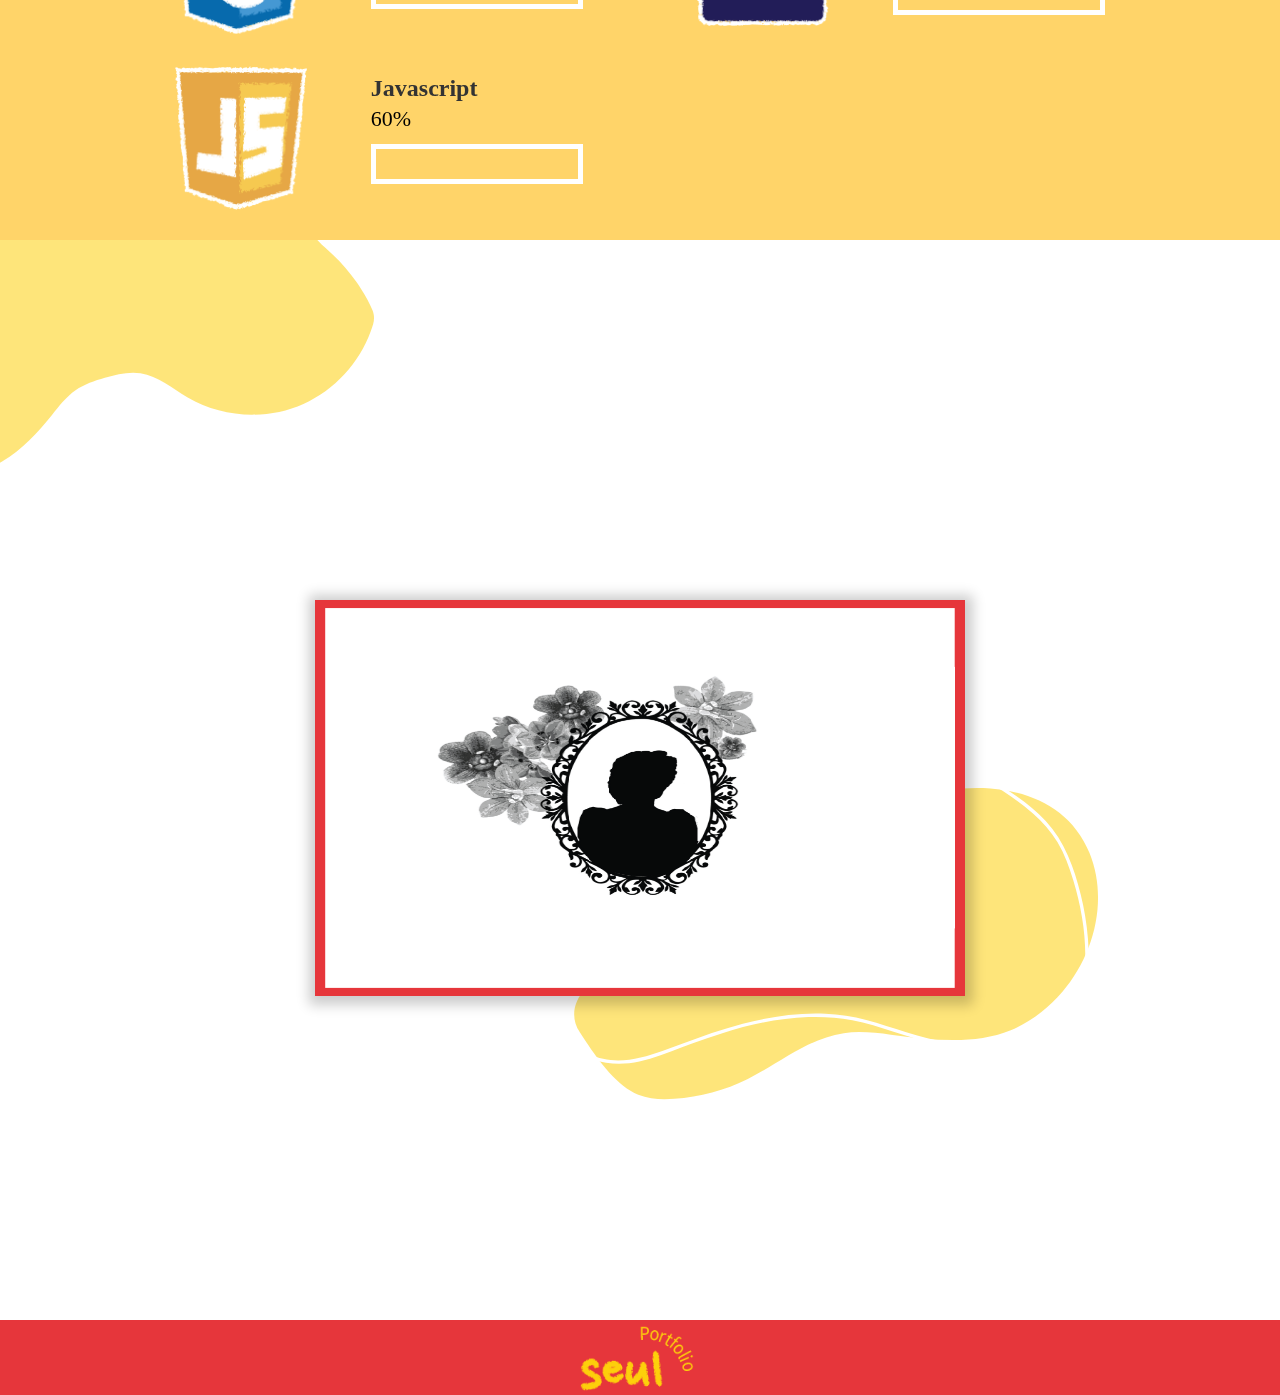
==== commit 2418dbfe: "Add files via upload" ====
--- a/index.html
+++ b/index.html
@@ -35,7 +35,7 @@
                         <li><a href="#web">WEB</a></li>
                         <li><a href="#skills">SKILLS</a></li>
                         <li><a href="#video">VIDEO</a></li>
-                        <li><a href="https://github.com/JjongjJong0" target="_blank"><img src="./images/github_icon.png" alt="gitHurb" /></a></li>
+                        <li><a href="https://github.com/JjongjJong0/portfolio" target="_blank"><img src="./images/github_icon.png" alt="gitHurb" /></a></li>
                     </ul>
                 </nav>
             </div><!--grid-->
@@ -113,7 +113,6 @@
                             <ul>
                                 <li>name.</li>
                                 <li>birth.</li>
-                                <li>tel.</li>
                                 <li>email.</li>
                                 <li>language.</li>
                             </ul>
@@ -121,7 +120,6 @@
                             <ul>
                                 <li>이슬</li>
                                 <li>1996.11.18</li>
-                                <li>010.6445.3759</li>
                                 <li>gksmf7073@outlook.kr</li>
                                 <li>Japanese</li>
                             </ul>
@@ -178,7 +176,7 @@
                                     <p>
                                         해외 브랜드 MIU MIU 홈페이지를 리뉴얼하여 만든 웹사이트입니다.
                                     </p>
-                                    <button class="view"><a href="https://seul0.github.io/" target="_blank">VIEW SITE</a></button>
+                                    <button class="view"><a href="sllsl7073.dothome.co.kr" target="_blank">VIEW SITE</a></button>
                                     <button class="process"><a href="#">DETAILS</a></button>
                                 </div><!--pro1-text-->
                             </div> <!--pro1-img-->
@@ -196,6 +194,9 @@
                                     <img src="./images/miumiu_logo.png" alt="miumiu_logo">
                                 </div>
                                 <div class="details-txt">
+                                    <a href="./pdf/miumiu.pdf">
+                                        <button class="pdf">기획안</button>
+                                    </a>
                                     <div class="outline">
                                         <h2>| MIU MIU 리뉴얼 페이지</h2>
                                         <p>
@@ -247,7 +248,7 @@
                                 <img src="./images/purple_spring2.png" alt="purpleSpring2">
                             </div>
                             <div class="pro2-img">
-                                <img src="./images/miumiu.png" alt="re_">
+                                <img src="./images/re_.png" alt="re_">
                                 <div class="pro2-text">
                                     <h3>re_</h3>
                                     <strong>#반응형 #개인 프로젝트 #jQuery</strong> 
@@ -359,14 +360,14 @@
                             <div class="pro4-red">
                                 <div class="pro4-yellow">
                                     <div class="pro4-img">
-                                        <img src="./images/miumiu.png" alt="portfolio">
+                                        <img src="./images/todo_list.PNG" alt="portfolio">
                                         <div class="pro4-text">
-                                            <h3>Todo</h3>
-                                            <strong>#HTML5 #CSS3 #Javascript</strong>
+                                            <h3>Todo List</h3>
+                                            <strong>#React #JavaScript</strong>
                                             <p>
-                                                Javascript를 이용하여 아이스크림 키오스크를 만들었습니다.
+                                                React를 이용하여 Todo List를 만들었습니다.
                                             </p>
-                                            <button class="view"><a href="./index.html" target="_blank">VIEW SITE</a></button>
+                                            <button class="view"><a href="http://sl09.dothome.co.kr/todolist/index.html" target="_blank">VIEW SITE</a></button>
                                         </div><!--pro4-text-->
                                     </div><!--pro4-img-->
                                 </div><!--pro4-red-->
@@ -434,10 +435,10 @@
                                 <div class="gauge-box">
                                     <div class="skill-text">
                                         <h3>jQuery</h3>
-                                        <span>70%</span>
-                                    </div>
-                                    <div class="gauge-border">
-                                        <div class="skill-bar" aria-valuenow="70" aria-valuemin="0" aria-valuemax="100"></div>
+                                        <span>75%</span>
+                                    </div>
+                                    <div class="gauge-border">
+                                        <div class="skill-bar" aria-valuenow="75" aria-valuemin="0" aria-valuemax="100"></div>
                                     </div><!--gaugeBorder-->
                                 </div><!--gauge-box-->
                                 <div class="skill-over-txt">
@@ -450,10 +451,10 @@
                                 <div class="gauge-box">
                                     <div class="skill-text">
                                         <h3>Javascript</h3>
-                                        <span>50%</span>
-                                    </div>
-                                    <div class="gauge-border">
-                                        <div class="skill-bar" aria-valuenow="50" aria-valuemin="0" aria-valuemax="100"></div>
+                                        <span>60%</span>
+                                    </div>
+                                    <div class="gauge-border">
+                                        <div class="skill-bar" aria-valuenow="60" aria-valuemin="0" aria-valuemax="100"></div>
                                     </div><!--gaugeBorder-->
                                 </div><!--gauge-box-->
                                 <div class="skill-over-txt">
@@ -557,17 +558,15 @@
                     </div><!--video-box-->
                 </div><!--grid-->
 
-                <div class="pro1-details">
-                    <div class="details-btn">
+                <div class="video-modal">
+                    <div class="video-btn">
                         <span></span>
                         <span></span>
                     </div>
                     <div class="video-up">
-                        <div class="grid">
-                            <div class="movie">
-                                <video >
-                            </div>
-                        </div><!--grid-->
+                        <div class="movie">
+                            <video src="./video/princess_diana.mp4" autoplay loop muted>
+                        </div>
                     </div><!--video-up-->
                 </div><!--video-view-->
             </section><!--video-->
--- a/css/index.css
+++ b/css/index.css
@@ -1076,10 +1076,10 @@
 }
 
 #wrapper main #modal .modal-up {
+  position: fixed;
   margin: 0 auto;
   width: 95%;
   height: 40%;
-  position: fixed;
   left: 50%;
   top: 50%;
   -webkit-transform: translate(-50%, -50%);
@@ -1460,6 +1460,17 @@
   background-color: #fff;
 }
 
+#wrapper main #web .grid .pro1-details .details-up .grid .details-txt a .pdf {
+  float: right;
+  padding: 1% 4%;
+  font-size: 1.1rem;
+  font-family: "Noto Sans KR";
+  border: 1px solid #333333;
+  border-radius: 4px;
+  background-color: #f9f9f9;
+  cursor: pointer;
+}
+
 #wrapper main #web .grid .pro1-details .details-up .grid .details-txt h2 {
   margin-bottom: 5%;
   font-size: 1.35rem;
@@ -2188,8 +2199,30 @@
 #wrapper main #web .grid .project4 .pro4-box .pro4-red .pro4-yellow .pro4-img img {
   width: 97.2%;
   max-width: 640px;
-  -webkit-animation: imgAnimation 10s linear 0.5s infinite alternate;
-          animation: imgAnimation 10s linear 0.5s infinite alternate;
+  -webkit-animation: todoImg 2s linear 0.5s infinite alternate;
+          animation: todoImg 2s linear 0.5s infinite alternate;
+}
+
+@-webkit-keyframes todoImg {
+  0% {
+    -webkit-transform: translateY(0);
+            transform: translateY(0);
+  }
+  100% {
+    -webkit-transform: translateY(-5%);
+            transform: translateY(-5%);
+  }
+}
+
+@keyframes todoImg {
+  0% {
+    -webkit-transform: translateY(0);
+            transform: translateY(0);
+  }
+  100% {
+    -webkit-transform: translateY(-5%);
+            transform: translateY(-5%);
+  }
 }
 
 #wrapper main #web .grid .project4 .pro4-box .pro4-red .pro4-yellow .pro4-img .pro4-text {
@@ -2224,14 +2257,14 @@
 
 @media screen and (min-width: 768px) {
   #wrapper main #web .grid .project4 .pro4-box .pro4-red .pro4-yellow .pro4-img .pro4-text strong {
-    font-size: 1.2rem;
+    font-size: 1.5rem;
   }
 }
 
 #wrapper main #web .grid .project4 .pro4-box .pro4-red .pro4-yellow .pro4-img .pro4-text p {
   margin: 7% 12%;
   font-size: 1rem;
-  text-align: justify;
+  text-align: center;
 }
 
 #wrapper main #web .grid .project4 .pro4-box .pro4-red .pro4-yellow .pro4-img .pro4-text .view {
@@ -2676,6 +2709,7 @@
   padding: 13%;
   background: url(../images/red_btn.png) no-repeat center;
   background-size: 100%;
+  cursor: pointer;
 }
 
 #wrapper main #video .grid .video-box .video-red .video-img .video-text .view a {
@@ -2699,6 +2733,71 @@
   opacity: 1;
 }
 
+#wrapper main #video .video-modal {
+  position: fixed;
+  left: 0;
+  bottom: 0;
+  width: 100%;
+  height: 100%;
+  z-index: 150;
+  background-color: #fff;
+  overflow: auto;
+}
+
+#wrapper main #video .video-modal .video-btn {
+  position: fixed;
+  top: 30px;
+  right: 30px;
+  z-index: 200;
+  cursor: pointer;
+}
+
+@media screen and (min-width: 768px) {
+  #wrapper main #video .video-modal .video-btn {
+    top: 45px;
+    right: 45px;
+  }
+}
+
+#wrapper main #video .video-modal .video-btn span {
+  display: block;
+  width: 30px;
+  height: 3px;
+  background-color: #333333;
+  -webkit-transform: rotate(45deg) translate(-3px, 5px);
+          transform: rotate(45deg) translate(-3px, 5px);
+}
+
+#wrapper main #video .video-modal .video-btn span:last-child {
+  -webkit-transform: rotate(-45deg) translate(-3px, -5px);
+          transform: rotate(-45deg) translate(-3px, -5px);
+}
+
+#wrapper main #video .video-modal .video-btn:hover span {
+  background-color: gray;
+}
+
+#wrapper main #video .video-modal .video-up {
+  position: fixed;
+  margin: 0 auto;
+  width: 90%;
+  left: 50%;
+  top: 50%;
+  -webkit-transform: translate(-50%, -50%);
+          transform: translate(-50%, -50%);
+}
+
+#wrapper main #video .video-modal .video-up .movie video {
+  width: 100%;
+  border: 1px solid #000;
+}
+
+@media screen and (min-width: 1024px) {
+  #wrapper main #video .video-modal .video-up .movie video {
+    width: 70%;
+  }
+}
+
 #wrapper footer {
   width: 100%;
   text-align: center;
